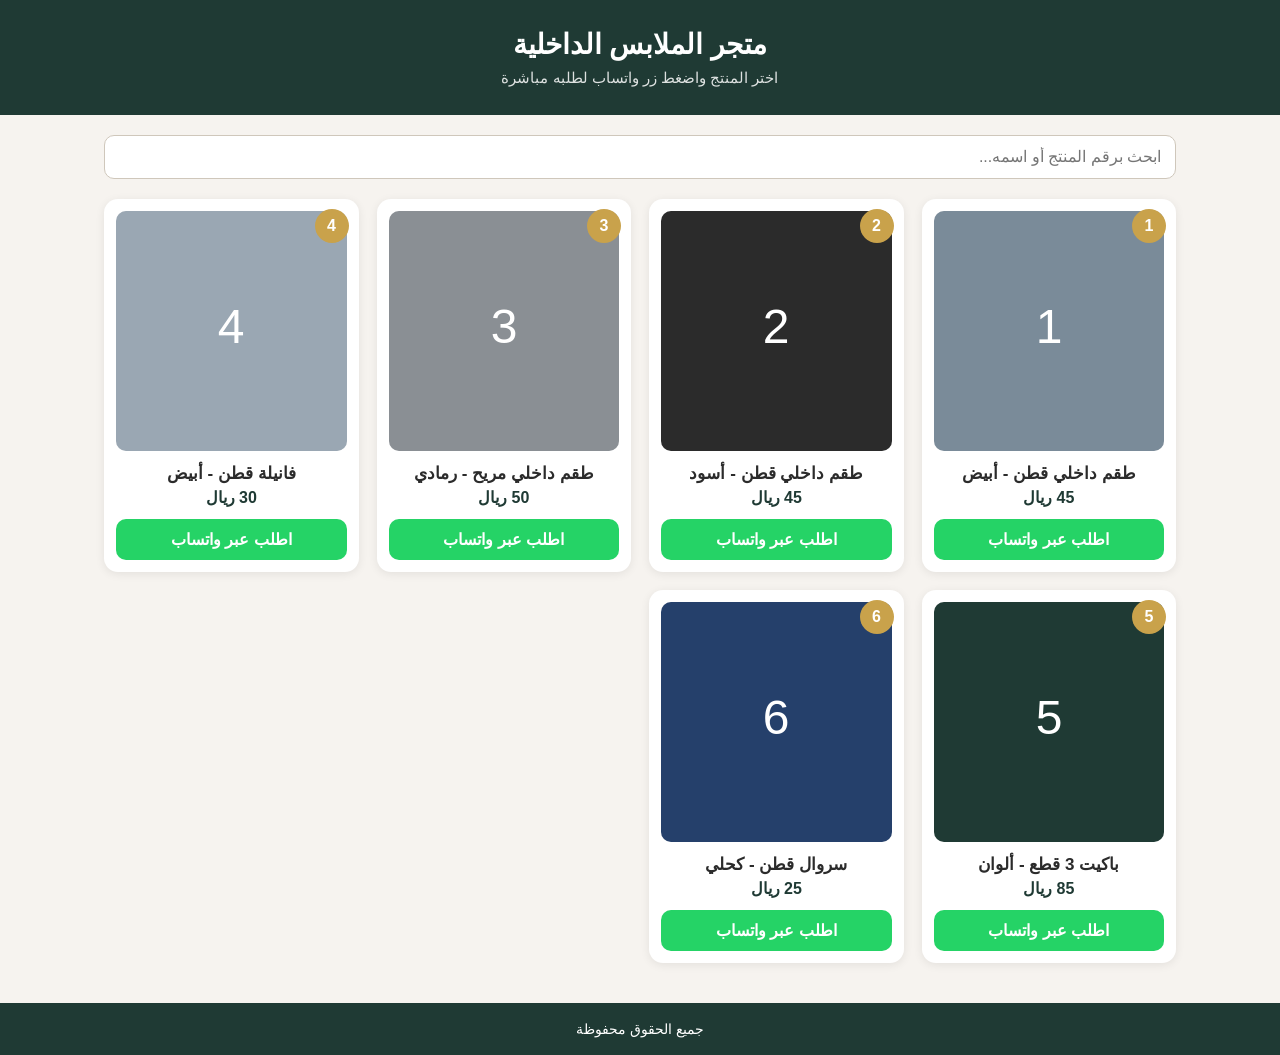
==== index.html @ 2d2659a5 "إضافة موقع الملابس الداخلية Co-Authored-By: Claude Sonnet 5.5 <noreply@anthropic.com> Claude-Session" ====
<!DOCTYPE html>
<html lang="ar" dir="rtl">
<head>
  <meta charset="UTF-8">
  <meta name="viewport" content="width=device-width, initial-scale=1.0">
  <title>متجر الملابس الداخلية</title>
  <link rel="stylesheet" href="style.css">
</head>
<body>

  <header class="top">
    <h1>متجر الملابس الداخلية</h1>
    <p>اختر المنتج واضغط زر واتساب لطلبه مباشرة</p>
  </header>

  <main>
    <div class="search-box">
      <input type="text" id="searchInput" placeholder="ابحث برقم المنتج أو اسمه...">
    </div>
    <div class="grid" id="productsGrid"></div>
    <p class="empty" id="emptyMsg" style="display:none;">لا توجد منتجات مطابقة</p>
  </main>

  <footer>
    <p>جميع الحقوق محفوظة</p>
  </footer>

  <script src="products.js"></script>
  <script>
    var grid = document.getElementById('productsGrid');
    var emptyMsg = document.getElementById('emptyMsg');
    var searchInput = document.getElementById('searchInput');

    function buildWhatsappLink(p) {
      var siteUrl = window.location.href.split('?')[0].split('#')[0];
      if (siteUrl.indexOf('index.html') !== -1) {
        siteUrl = siteUrl.replace('index.html', '');
      }
      if (siteUrl.charAt(siteUrl.length - 1) !== '/') {
        siteUrl = siteUrl + '/';
      }
      var imageUrl = siteUrl + p.image;
      var msg = 'السلام عليكم، أبغى أطلب المنتج رقم ' + p.id + '\n' +
                'الاسم: ' + p.name + '\n' +
                'السعر: ' + p.price + ' ريال\n' +
                'رابط الصورة: ' + imageUrl;
      return 'https://wa.me/' + WHATSAPP_NUMBER + '?text=' + encodeURIComponent(msg);
    }

    function render(list) {
      grid.innerHTML = '';
      if (list.length === 0) {
        emptyMsg.style.display = 'block';
        return;
      }
      emptyMsg.style.display = 'none';
      list.forEach(function (p) {
        var card = document.createElement('div');
        card.className = 'card';
        card.innerHTML =
          '<div class="badge">' + p.id + '</div>' +
          '<div class="img-wrap"><img src="' + p.image + '" alt="' + p.name + '"></div>' +
          '<h3>' + p.name + '</h3>' +
          '<p class="price">' + p.price + ' ريال</p>' +
          '<a class="wa-btn" target="_blank" href="' + buildWhatsappLink(p) + '">اطلب عبر واتساب</a>';
        grid.appendChild(card);
      });
    }

    searchInput.addEventListener('input', function () {
      var q = searchInput.value.trim().toLowerCase();
      var filtered = PRODUCTS.filter(function (p) {
        return String(p.id).indexOf(q) !== -1 || p.name.toLowerCase().indexOf(q) !== -1;
      });
      render(filtered);
    });

    render(PRODUCTS);
  </script>
</body>
</html>
---- style.css ----
* {
  box-sizing: border-box;
  margin: 0;
  padding: 0;
}

body {
  font-family: Tahoma, Arial, sans-serif;
  background: #f6f3ef;
  color: #2b2b2b;
}

.top {
  background: #1f3a34;
  color: #fff;
  text-align: center;
  padding: 28px 16px;
}

.top h1 {
  font-size: 28px;
  margin-bottom: 8px;
}

.top p {
  font-size: 15px;
  opacity: 0.85;
}

main {
  max-width: 1100px;
  margin: 0 auto;
  padding: 20px 14px 40px;
}

.search-box {
  margin-bottom: 20px;
}

.search-box input {
  width: 100%;
  padding: 12px 14px;
  font-size: 16px;
  border: 1px solid #cfc7bb;
  border-radius: 10px;
  outline: none;
}

.grid {
  display: grid;
  grid-template-columns: repeat(auto-fill, minmax(220px, 1fr));
  gap: 18px;
}

.card {
  position: relative;
  background: #fff;
  border-radius: 14px;
  padding: 12px;
  box-shadow: 0 2px 10px rgba(0, 0, 0, 0.08);
  text-align: center;
}

.badge {
  position: absolute;
  top: 10px;
  right: 10px;
  z-index: 2;
  background: #c9a24b;
  color: #fff;
  font-weight: bold;
  min-width: 34px;
  height: 34px;
  line-height: 34px;
  border-radius: 17px;
  padding: 0 8px;
}

.img-wrap {
  overflow: hidden;
  border-radius: 10px;
  height: 240px;
  background: #eee;
}

.img-wrap img {
  width: 100%;
  height: 100%;
  object-fit: cover;
  transition: transform 0.4s ease;
  cursor: zoom-in;
}

.img-wrap:hover img {
  transform: scale(1.35);
}

.card h3 {
  margin: 12px 0 4px;
  font-size: 17px;
}

.price {
  color: #1f3a34;
  font-weight: bold;
  margin-bottom: 12px;
}

.wa-btn {
  display: block;
  background: #25d366;
  color: #fff;
  text-decoration: none;
  padding: 11px;
  border-radius: 10px;
  font-weight: bold;
}

.wa-btn:hover {
  background: #1ebe5b;
}

.empty {
  text-align: center;
  padding: 30px;
  color: #777;
}

footer {
  text-align: center;
  padding: 18px;
  background: #1f3a34;
  color: #fff;
  font-size: 14px;
}

@media (max-width: 600px) {
  .img-wrap {
    height: 200px;
  }
  .img-wrap:active img {
    transform: scale(1.35);
  }
}
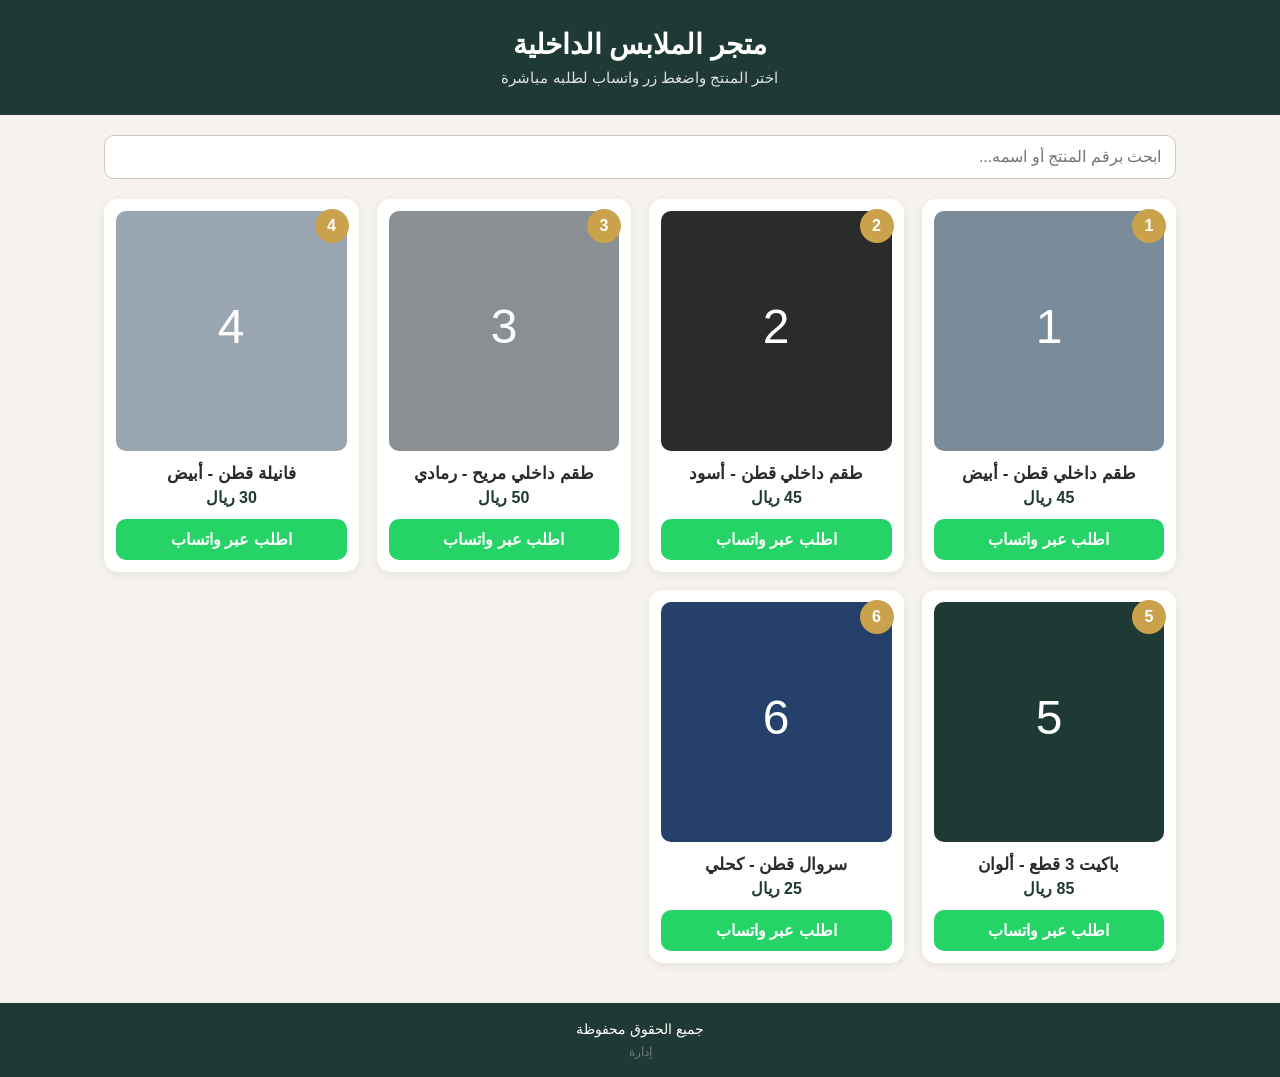
==== commit a05310e0: "إضافة لوحة الإدارة وملف البيانات Co-Authored-By: Claude Sonnet 5.5 <noreply@anthropic.com> Claude-Se" ====
--- a/index.html
+++ b/index.html
@@ -9,8 +9,8 @@
 <body>
 
   <header class="top">
-    <h1>متجر الملابس الداخلية</h1>
-    <p>اختر المنتج واضغط زر واتساب لطلبه مباشرة</p>
+    <h1 id="siteTitle">متجر الملابس الداخلية</h1>
+    <p id="siteSubtitle"></p>
   </header>
 
   <main>
@@ -22,29 +22,28 @@
   </main>
 
   <footer>
-    <p>جميع الحقوق محفوظة</p>
+    <p id="siteFooter"></p>
+    <a class="admin-link" href="admin.html">إدارة</a>
   </footer>
 
-  <script src="products.js"></script>
   <script>
+    var DATA = null;
     var grid = document.getElementById('productsGrid');
     var emptyMsg = document.getElementById('emptyMsg');
     var searchInput = document.getElementById('searchInput');
 
+    function siteBase() {
+      var u = window.location.href.split('?')[0].split('#')[0];
+      return u.substring(0, u.lastIndexOf('/') + 1);
+    }
+
     function buildWhatsappLink(p) {
-      var siteUrl = window.location.href.split('?')[0].split('#')[0];
-      if (siteUrl.indexOf('index.html') !== -1) {
-        siteUrl = siteUrl.replace('index.html', '');
-      }
-      if (siteUrl.charAt(siteUrl.length - 1) !== '/') {
-        siteUrl = siteUrl + '/';
-      }
-      var imageUrl = siteUrl + p.image;
+      var imageUrl = siteBase() + p.image;
       var msg = 'السلام عليكم، أبغى أطلب المنتج رقم ' + p.id + '\n' +
                 'الاسم: ' + p.name + '\n' +
                 'السعر: ' + p.price + ' ريال\n' +
                 'رابط الصورة: ' + imageUrl;
-      return 'https://wa.me/' + WHATSAPP_NUMBER + '?text=' + encodeURIComponent(msg);
+      return 'https://wa.me/' + DATA.whatsapp + '?text=' + encodeURIComponent(msg);
     }
 
     function render(list) {
@@ -57,25 +56,64 @@
       list.forEach(function (p) {
         var card = document.createElement('div');
         card.className = 'card';
-        card.innerHTML =
-          '<div class="badge">' + p.id + '</div>' +
-          '<div class="img-wrap"><img src="' + p.image + '" alt="' + p.name + '"></div>' +
-          '<h3>' + p.name + '</h3>' +
-          '<p class="price">' + p.price + ' ريال</p>' +
-          '<a class="wa-btn" target="_blank" href="' + buildWhatsappLink(p) + '">اطلب عبر واتساب</a>';
+
+        var badge = document.createElement('div');
+        badge.className = 'badge';
+        badge.textContent = p.id;
+
+        var wrap = document.createElement('div');
+        wrap.className = 'img-wrap';
+        var img = document.createElement('img');
+        img.src = p.image;
+        img.alt = p.name;
+        wrap.appendChild(img);
+
+        var h3 = document.createElement('h3');
+        h3.textContent = p.name;
+
+        var price = document.createElement('p');
+        price.className = 'price';
+        price.textContent = p.price + ' ريال';
+
+        var btn = document.createElement('a');
+        btn.className = 'wa-btn';
+        btn.target = '_blank';
+        btn.rel = 'noopener';
+        btn.href = buildWhatsappLink(p);
+        btn.textContent = 'اطلب عبر واتساب';
+
+        card.appendChild(badge);
+        card.appendChild(wrap);
+        card.appendChild(h3);
+        card.appendChild(price);
+        card.appendChild(btn);
         grid.appendChild(card);
       });
     }
 
+    function applyData() {
+      document.getElementById('siteTitle').textContent = DATA.title;
+      document.getElementById('siteSubtitle').textContent = DATA.subtitle;
+      document.getElementById('siteFooter').textContent = DATA.footer;
+      document.title = DATA.title;
+      render(DATA.products);
+    }
+
     searchInput.addEventListener('input', function () {
       var q = searchInput.value.trim().toLowerCase();
-      var filtered = PRODUCTS.filter(function (p) {
+      var filtered = DATA.products.filter(function (p) {
         return String(p.id).indexOf(q) !== -1 || p.name.toLowerCase().indexOf(q) !== -1;
       });
       render(filtered);
     });
 
-    render(PRODUCTS);
+    fetch('data.json?t=' + Date.now())
+      .then(function (r) { return r.json(); })
+      .then(function (d) { DATA = d; applyData(); })
+      .catch(function () {
+        emptyMsg.textContent = 'تعذر تحميل المنتجات، حدّث الصفحة';
+        emptyMsg.style.display = 'block';
+      });
   </script>
 </body>
 </html>
--- a/style.css
+++ b/style.css
@@ -142,3 +142,16 @@
     transform: scale(1.35);
   }
 }
+
+.admin-link {
+  display: inline-block;
+  margin-top: 8px;
+  color: #ffffff;
+  opacity: 0.35;
+  font-size: 12px;
+  text-decoration: none;
+}
+
+.admin-link:hover {
+  opacity: 0.8;
+}
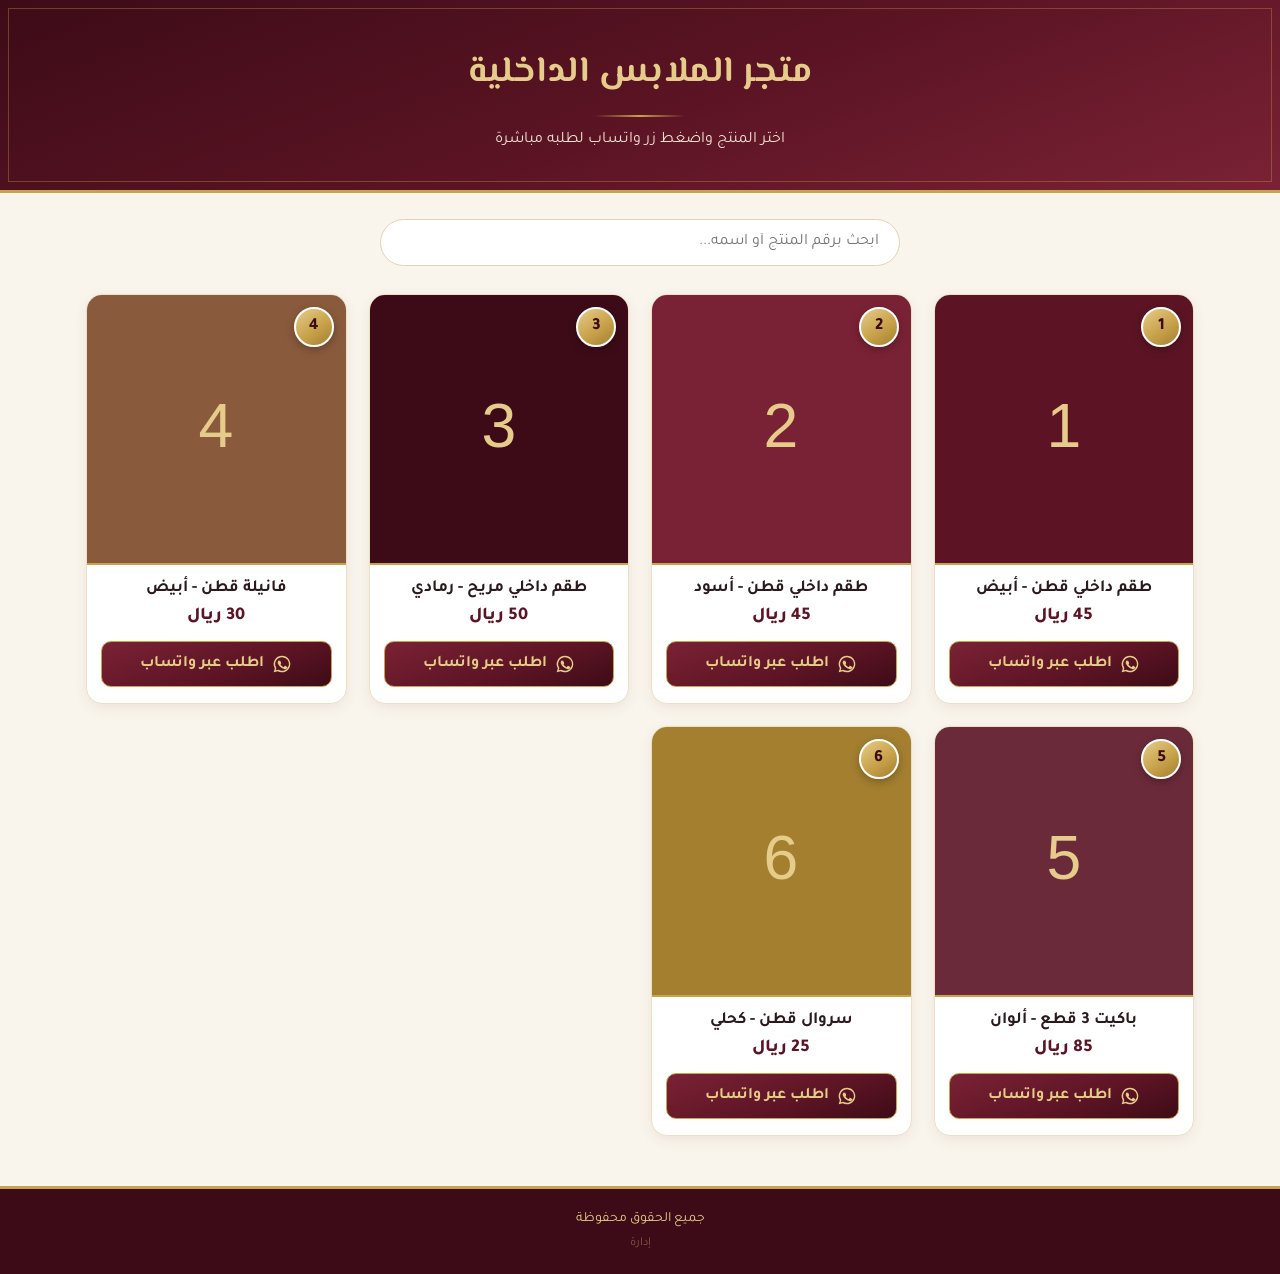
==== commit b00377c6: "تصميم جديد بالعودي والذهبي Co-Authored-By: Claude Fable 5.2 <noreply@anthropic.com> Claude-Session: " ====
--- a/index.html
+++ b/index.html
@@ -4,7 +4,10 @@
   <meta charset="UTF-8">
   <meta name="viewport" content="width=device-width, initial-scale=1.0">
   <title>متجر الملابس الداخلية</title>
-  <link rel="stylesheet" href="style.css">
+  <link rel="preconnect" href="https://fonts.googleapis.com">
+  <link rel="preconnect" href="https://fonts.gstatic.com" crossorigin>
+  <link href="https://fonts.googleapis.com/css2?family=El+Messiri:wght@600;700&family=Tajawal:wght@400;500;700;800&display=swap" rel="stylesheet">
+  <link rel="stylesheet" href="style.css?v=2">
 </head>
 <body>
 
@@ -80,7 +83,7 @@
         btn.target = '_blank';
         btn.rel = 'noopener';
         btn.href = buildWhatsappLink(p);
-        btn.textContent = 'اطلب عبر واتساب';
+        btn.innerHTML = '<svg viewBox="0 0 24 24" aria-hidden="true"><path d="M12 2a10 10 0 0 0-8.6 15.1L2 22l5-1.3A10 10 0 1 0 12 2zm0 1.8a8.2 8.2 0 1 1-4.2 15.2l-.3-.2-3 .8.8-2.9-.2-.3A8.2 8.2 0 0 1 12 3.800zm-3.500 3.900c-.2 0-.5.1-.7.3-.3.3-1 1-1 2.300s1 2.700 1.200 2.900c.1.2 2 3.100 4.900 4.300 2.400 1 2.900.8 3.400.7.5 0 1.700-.7 1.900-1.300.2-.700.2-1.200.2-1.300-.1-.1-.3-.2-.6-.4l-2-1c-.3-.1-.5-.1-.7.2l-.9 1.100c-.2.2-.3.2-.6.1a6.700 6.700 0 0 1-3.300-2.900c-.2-.4.2-.4.7-1.300.1-.2 0-.3 0-.5l-.9-2.200c-.2-.5-.4-.5-.6-.5h-.5z"/></svg><span>اطلب عبر واتساب</span>';
 
         card.appendChild(badge);
         card.appendChild(wrap);
--- a/style.css
+++ b/style.css
@@ -1,3 +1,14 @@
+:root {
+  --oud: #5c1424;
+  --oud-dark: #3d0b17;
+  --oud-light: #7a2235;
+  --gold: #c9a24b;
+  --gold-light: #e6cc8a;
+  --gold-dark: #a37f2f;
+  --cream: #faf5ec;
+  --ink: #2a1a1d;
+}
+
 * {
   box-sizing: border-box;
   margin: 0;
@@ -5,89 +16,144 @@
 }
 
 body {
-  font-family: Tahoma, Arial, sans-serif;
-  background: #f6f3ef;
-  color: #2b2b2b;
-}
+  font-family: 'Tajawal', Tahoma, Arial, sans-serif;
+  background: var(--cream);
+  color: var(--ink);
+  min-height: 100vh;
+  display: flex;
+  flex-direction: column;
+}
+
+/* ---------- الرأس ---------- */
 
 .top {
-  background: #1f3a34;
+  background: linear-gradient(160deg, var(--oud-dark) 0%, var(--oud) 55%, var(--oud-light) 100%);
   color: #fff;
   text-align: center;
-  padding: 28px 16px;
+  padding: 44px 16px 40px;
+  border-bottom: 3px solid var(--gold);
+  position: relative;
+}
+
+.top::before {
+  content: '';
+  position: absolute;
+  inset: 8px;
+  border: 1px solid rgba(201, 162, 75, 0.35);
+  pointer-events: none;
 }
 
 .top h1 {
-  font-size: 28px;
-  margin-bottom: 8px;
+  font-family: 'El Messiri', 'Tajawal', Tahoma, sans-serif;
+  font-size: 36px;
+  font-weight: 700;
+  color: var(--gold-light);
+  letter-spacing: 0.5px;
+}
+
+.top h1::after {
+  content: '';
+  display: block;
+  width: 90px;
+  height: 2px;
+  margin: 14px auto 0;
+  background: linear-gradient(90deg, transparent, var(--gold), transparent);
 }
 
 .top p {
-  font-size: 15px;
-  opacity: 0.85;
-}
+  margin-top: 14px;
+  font-size: 16px;
+  color: #f1e3d0;
+}
+
+/* ---------- المحتوى ---------- */
 
 main {
-  max-width: 1100px;
+  flex: 1;
+  width: 100%;
+  max-width: 1140px;
   margin: 0 auto;
-  padding: 20px 14px 40px;
+  padding: 26px 16px 50px;
 }
 
 .search-box {
-  margin-bottom: 20px;
+  max-width: 520px;
+  margin: 0 auto 28px;
 }
 
 .search-box input {
   width: 100%;
-  padding: 12px 14px;
+  padding: 13px 20px;
+  font-family: inherit;
   font-size: 16px;
-  border: 1px solid #cfc7bb;
-  border-radius: 10px;
+  color: var(--ink);
+  background: #fff;
+  border: 1.5px solid #e2d3b4;
+  border-radius: 30px;
   outline: none;
+  transition: border-color 0.2s, box-shadow 0.2s;
+}
+
+.search-box input:focus {
+  border-color: var(--gold);
+  box-shadow: 0 0 0 4px rgba(201, 162, 75, 0.18);
 }
 
 .grid {
   display: grid;
-  grid-template-columns: repeat(auto-fill, minmax(220px, 1fr));
-  gap: 18px;
-}
+  grid-template-columns: repeat(auto-fill, minmax(240px, 1fr));
+  gap: 22px;
+}
+
+/* ---------- بطاقة المنتج ---------- */
 
 .card {
   position: relative;
   background: #fff;
-  border-radius: 14px;
-  padding: 12px;
-  box-shadow: 0 2px 10px rgba(0, 0, 0, 0.08);
-  text-align: center;
+  border: 1px solid #ecdfc4;
+  border-radius: 16px;
+  overflow: hidden;
+  box-shadow: 0 4px 14px rgba(61, 11, 23, 0.07);
+  text-align: center;
+  transition: transform 0.25s ease, box-shadow 0.25s ease, border-color 0.25s ease;
+}
+
+.card:hover {
+  transform: translateY(-4px);
+  border-color: var(--gold);
+  box-shadow: 0 12px 26px rgba(61, 11, 23, 0.16);
 }
 
 .badge {
   position: absolute;
-  top: 10px;
-  right: 10px;
+  top: 12px;
+  right: 12px;
   z-index: 2;
-  background: #c9a24b;
-  color: #fff;
-  font-weight: bold;
-  min-width: 34px;
-  height: 34px;
-  line-height: 34px;
-  border-radius: 17px;
+  min-width: 40px;
+  height: 40px;
+  line-height: 36px;
   padding: 0 8px;
+  border-radius: 20px;
+  background: linear-gradient(145deg, var(--gold-light), var(--gold) 55%, var(--gold-dark));
+  border: 2px solid #fff;
+  color: var(--oud-dark);
+  font-weight: 800;
+  font-size: 17px;
+  box-shadow: 0 3px 8px rgba(0, 0, 0, 0.25);
 }
 
 .img-wrap {
   overflow: hidden;
-  border-radius: 10px;
-  height: 240px;
-  background: #eee;
+  height: 270px;
+  background: #f1e9da;
+  border-bottom: 2px solid var(--gold);
 }
 
 .img-wrap img {
   width: 100%;
   height: 100%;
   object-fit: cover;
-  transition: transform 0.4s ease;
+  transition: transform 0.45s ease;
   cursor: zoom-in;
 }
 
@@ -96,62 +162,121 @@
 }
 
 .card h3 {
-  margin: 12px 0 4px;
+  margin: 14px 12px 6px;
   font-size: 17px;
+  font-weight: 700;
+  color: var(--ink);
 }
 
 .price {
-  color: #1f3a34;
-  font-weight: bold;
-  margin-bottom: 12px;
+  color: var(--oud);
+  font-weight: 800;
+  font-size: 18px;
+  margin-bottom: 14px;
 }
 
 .wa-btn {
-  display: block;
-  background: #25d366;
+  display: flex;
+  align-items: center;
+  justify-content: center;
+  gap: 8px;
+  margin: 0 14px 16px;
+  padding: 12px;
+  background: linear-gradient(160deg, var(--oud-light), var(--oud) 60%, var(--oud-dark));
+  border: 1px solid var(--gold);
+  border-radius: 10px;
+  color: var(--gold-light);
+  font-weight: 700;
+  font-size: 16px;
+  text-decoration: none;
+  transition: filter 0.2s, color 0.2s;
+}
+
+.wa-btn svg {
+  width: 20px;
+  height: 20px;
+  fill: currentColor;
+  flex-shrink: 0;
+}
+
+.wa-btn:hover {
+  filter: brightness(1.18);
   color: #fff;
-  text-decoration: none;
-  padding: 11px;
-  border-radius: 10px;
-  font-weight: bold;
-}
-
-.wa-btn:hover {
-  background: #1ebe5b;
 }
 
 .empty {
   text-align: center;
-  padding: 30px;
-  color: #777;
-}
+  padding: 40px;
+  color: #8a7479;
+}
+
+/* ---------- التذييل ---------- */
 
 footer {
   text-align: center;
-  padding: 18px;
-  background: #1f3a34;
-  color: #fff;
+  padding: 22px 16px;
+  background: var(--oud-dark);
+  border-top: 3px solid var(--gold);
+  color: var(--gold-light);
   font-size: 14px;
-}
-
-@media (max-width: 600px) {
-  .img-wrap {
-    height: 200px;
-  }
-  .img-wrap:active img {
-    transform: scale(1.35);
-  }
 }
 
 .admin-link {
   display: inline-block;
   margin-top: 8px;
-  color: #ffffff;
-  opacity: 0.35;
+  color: var(--gold-light);
+  opacity: 0.4;
   font-size: 12px;
   text-decoration: none;
 }
 
 .admin-link:hover {
-  opacity: 0.8;
-}
+  opacity: 0.9;
+}
+
+/* ---------- الجوال ---------- */
+
+@media (max-width: 600px) {
+  .top {
+    padding: 34px 14px 30px;
+  }
+  .top h1 {
+    font-size: 27px;
+  }
+  .grid {
+    grid-template-columns: repeat(2, 1fr);
+    gap: 12px;
+  }
+  .img-wrap {
+    height: 190px;
+  }
+  .img-wrap:active img {
+    transform: scale(1.35);
+  }
+  .card h3 {
+    font-size: 14px;
+    margin: 10px 8px 4px;
+  }
+  .price {
+    font-size: 15px;
+    margin-bottom: 10px;
+  }
+  .wa-btn {
+    margin: 0 8px 10px;
+    padding: 10px 6px;
+    font-size: 13px;
+    gap: 5px;
+  }
+  .wa-btn svg {
+    width: 16px;
+    height: 16px;
+  }
+  .badge {
+    min-width: 32px;
+    height: 32px;
+    line-height: 28px;
+    font-size: 14px;
+    top: 8px;
+    right: 8px;
+  }
+}
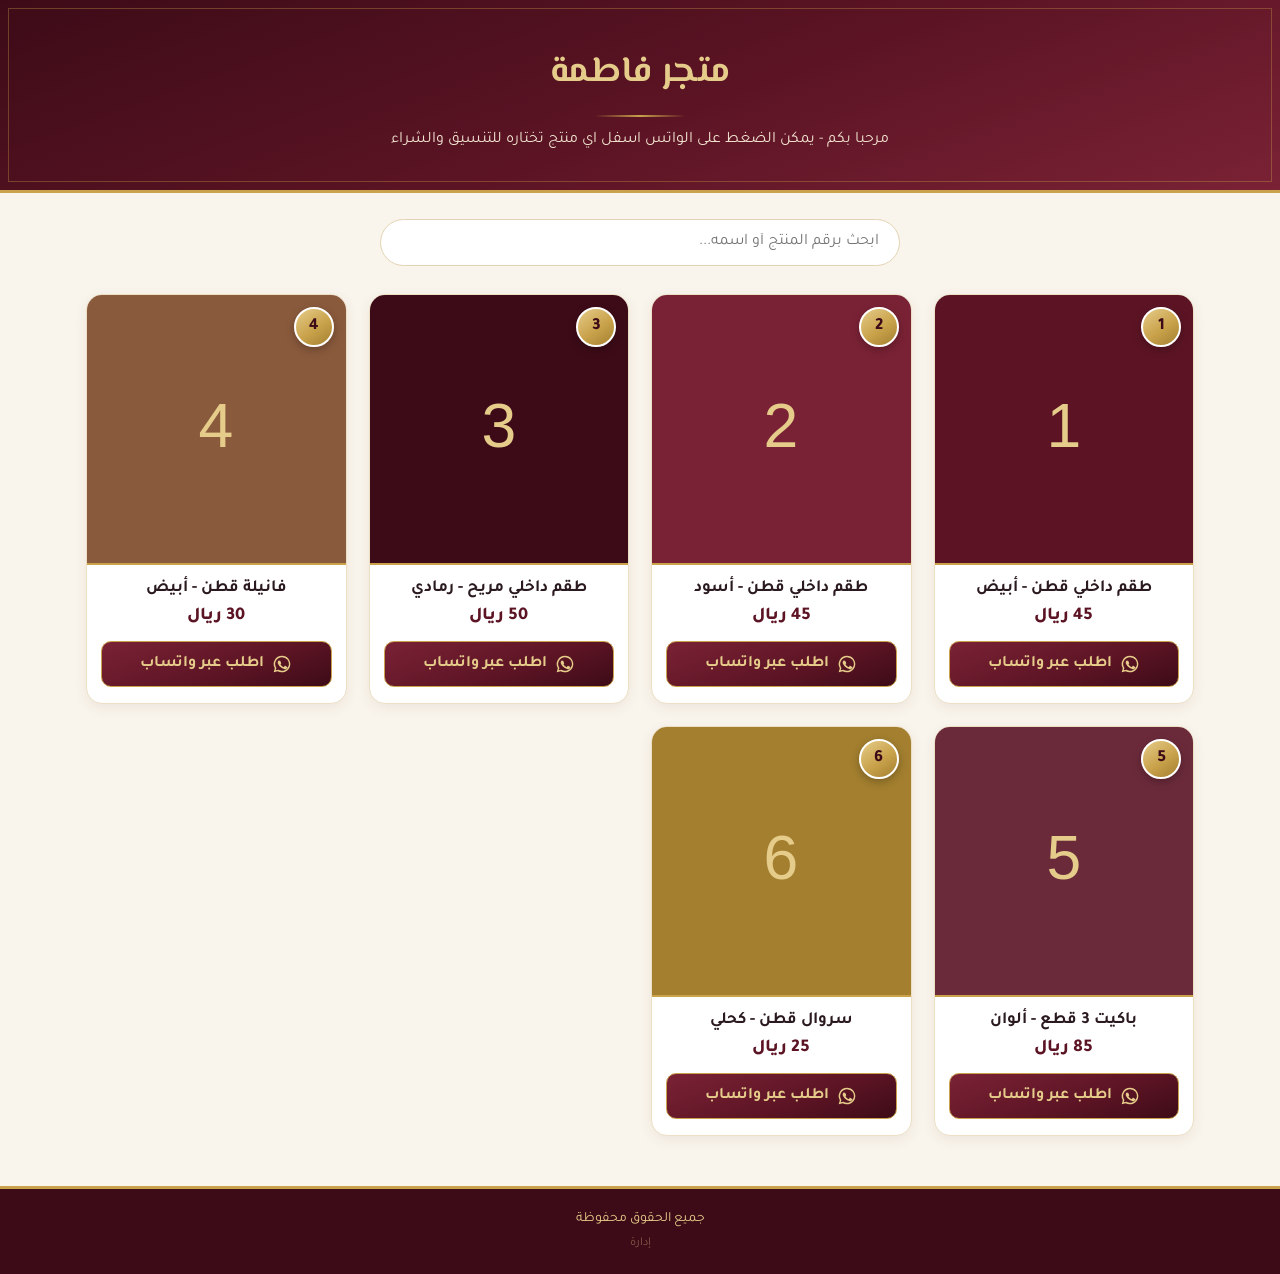
==== commit 764f7784: "إضافة دعم تعدد صور المنتج مع تنقل يمين ويسار Co-Authored-By: Claude Sonnet 5 <noreply@anthropic.com>" ====
--- a/index.html
+++ b/index.html
@@ -7,7 +7,7 @@
   <link rel="preconnect" href="https://fonts.googleapis.com">
   <link rel="preconnect" href="https://fonts.gstatic.com" crossorigin>
   <link href="https://fonts.googleapis.com/css2?family=El+Messiri:wght@600;700&family=Tajawal:wght@400;500;700;800&display=swap" rel="stylesheet">
-  <link rel="stylesheet" href="style.css?v=2">
+  <link rel="stylesheet" href="style.css?v=3">
 </head>
 <body>
 
@@ -40,13 +40,112 @@
       return u.substring(0, u.lastIndexOf('/') + 1);
     }
 
+    function productImages(p) {
+      if (p.images && p.images.length) { return p.images; }
+      if (p.image) { return [p.image]; }
+      return [];
+    }
+
     function buildWhatsappLink(p) {
-      var imageUrl = siteBase() + p.image;
+      var imgs = productImages(p);
+      var imageUrl = imgs.length ? (siteBase() + imgs[0]) : '';
       var msg = 'السلام عليكم، أبغى أطلب المنتج رقم ' + p.id + '\n' +
                 'الاسم: ' + p.name + '\n' +
-                'السعر: ' + p.price + ' ريال\n' +
-                'رابط الصورة: ' + imageUrl;
+                'السعر: ' + p.price + ' ريال' +
+                (imageUrl ? '\nرابط الصورة: ' + imageUrl : '');
       return 'https://wa.me/' + DATA.whatsapp + '?text=' + encodeURIComponent(msg);
+    }
+
+    function buildCarousel(p) {
+      var imgs = productImages(p);
+      var wrap = document.createElement('div');
+      wrap.className = 'img-wrap';
+
+      var track = document.createElement('div');
+      track.className = 'img-track';
+      imgs.forEach(function (src) {
+        var img = document.createElement('img');
+        img.src = src;
+        img.alt = p.name;
+        img.draggable = false;
+        track.appendChild(img);
+      });
+      wrap.appendChild(track);
+
+      var current = 0;
+
+      function update(animate) {
+        track.style.transition = animate ? 'transform 0.35s ease' : 'none';
+        track.style.transform = 'translateX(' + (current * 100) + '%)';
+        if (dots) {
+          Array.prototype.forEach.call(dots.children, function (d, i) {
+            d.classList.toggle('active', i === current);
+          });
+        }
+      }
+
+      function go(i) {
+        if (imgs.length === 0) { return; }
+        current = (i + imgs.length) % imgs.length;
+        update(true);
+      }
+
+      var dots = null;
+      if (imgs.length > 1) {
+        var prevBtn = document.createElement('button');
+        prevBtn.type = 'button';
+        prevBtn.className = 'nav-btn prev';
+        prevBtn.innerHTML = '&#10094;';
+        prevBtn.setAttribute('aria-label', 'الصورة السابقة');
+        prevBtn.onclick = function (e) { e.stopPropagation(); go(current - 1); };
+
+        var nextBtn = document.createElement('button');
+        nextBtn.type = 'button';
+        nextBtn.className = 'nav-btn next';
+        nextBtn.innerHTML = '&#10095;';
+        nextBtn.setAttribute('aria-label', 'الصورة التالية');
+        nextBtn.onclick = function (e) { e.stopPropagation(); go(current + 1); };
+
+        dots = document.createElement('div');
+        dots.className = 'dots';
+        imgs.forEach(function (_, i) {
+          var d = document.createElement('span');
+          d.className = 'dot' + (i === 0 ? ' active' : '');
+          d.onclick = function (e) { e.stopPropagation(); go(i); };
+          dots.appendChild(d);
+        });
+
+        var countBadge = document.createElement('span');
+        countBadge.className = 'count-badge';
+        countBadge.textContent = '1/' + imgs.length;
+
+        wrap.appendChild(prevBtn);
+        wrap.appendChild(nextBtn);
+        wrap.appendChild(dots);
+        wrap.appendChild(countBadge);
+
+        var startX = null;
+        wrap.addEventListener('touchstart', function (e) {
+          startX = e.touches[0].clientX;
+        }, { passive: true });
+        wrap.addEventListener('touchend', function (e) {
+          if (startX === null) { return; }
+          var diff = e.changedTouches[0].clientX - startX;
+          if (Math.abs(diff) > 40) {
+            if (diff > 0) { go(current - 1); } else { go(current + 1); }
+          }
+          startX = null;
+        });
+
+        var origUpdate = update;
+        update = function (animate) {
+          origUpdate(animate);
+          countBadge.textContent = (current + 1) + '/' + imgs.length;
+        };
+      }
+
+      update(false);
+      return wrap;
     }
 
     function render(list) {
@@ -63,13 +162,6 @@
         var badge = document.createElement('div');
         badge.className = 'badge';
         badge.textContent = p.id;
-
-        var wrap = document.createElement('div');
-        wrap.className = 'img-wrap';
-        var img = document.createElement('img');
-        img.src = p.image;
-        img.alt = p.name;
-        wrap.appendChild(img);
 
         var h3 = document.createElement('h3');
         h3.textContent = p.name;
@@ -86,7 +178,7 @@
         btn.innerHTML = '<svg viewBox="0 0 24 24" aria-hidden="true"><path d="M12 2a10 10 0 0 0-8.6 15.1L2 22l5-1.3A10 10 0 1 0 12 2zm0 1.8a8.2 8.2 0 1 1-4.2 15.2l-.3-.2-3 .8.8-2.9-.2-.3A8.2 8.2 0 0 1 12 3.800zm-3.500 3.900c-.2 0-.5.1-.7.3-.3.3-1 1-1 2.300s1 2.700 1.200 2.900c.1.2 2 3.100 4.900 4.300 2.400 1 2.900.8 3.400.7.5 0 1.700-.7 1.900-1.300.2-.700.2-1.200.2-1.300-.1-.1-.3-.2-.6-.4l-2-1c-.3-.1-.5-.1-.7.2l-.9 1.100c-.2.2-.3.2-.6.1a6.700 6.700 0 0 1-3.300-2.900c-.2-.4.2-.4.7-1.300.1-.2 0-.3 0-.5l-.9-2.200c-.2-.5-.4-.5-.6-.5h-.5z"/></svg><span>اطلب عبر واتساب</span>';
 
         card.appendChild(badge);
-        card.appendChild(wrap);
+        card.appendChild(buildCarousel(p));
         card.appendChild(h3);
         card.appendChild(price);
         card.appendChild(btn);
--- a/style.css
+++ b/style.css
@@ -143,22 +143,106 @@
 }
 
 .img-wrap {
+  position: relative;
   overflow: hidden;
   height: 270px;
   background: #f1e9da;
   border-bottom: 2px solid var(--gold);
-}
-
-.img-wrap img {
+  direction: ltr;
+}
+
+.img-track {
+  display: flex;
+  height: 100%;
+  transform: translateX(0%);
+}
+
+.img-track img {
+  flex: 0 0 100%;
   width: 100%;
   height: 100%;
   object-fit: cover;
+  user-select: none;
+  -webkit-user-drag: none;
   transition: transform 0.45s ease;
+}
+
+.img-wrap:hover .img-track img {
   cursor: zoom-in;
 }
 
-.img-wrap:hover img {
-  transform: scale(1.35);
+.nav-btn {
+  position: absolute;
+  top: 50%;
+  transform: translateY(-50%);
+  width: 32px;
+  height: 32px;
+  border-radius: 50%;
+  border: none;
+  background: rgba(61, 11, 23, 0.55);
+  color: #fff;
+  font-size: 13px;
+  line-height: 32px;
+  text-align: center;
+  cursor: pointer;
+  z-index: 3;
+  opacity: 0;
+  transition: opacity 0.2s, background 0.2s;
+}
+
+.img-wrap:hover .nav-btn {
+  opacity: 1;
+}
+
+.nav-btn:hover {
+  background: var(--oud);
+}
+
+.nav-btn.prev {
+  left: 8px;
+}
+
+.nav-btn.next {
+  right: 8px;
+}
+
+.dots {
+  position: absolute;
+  bottom: 10px;
+  left: 0;
+  right: 0;
+  display: flex;
+  justify-content: center;
+  gap: 6px;
+  z-index: 3;
+}
+
+.dot {
+  width: 7px;
+  height: 7px;
+  border-radius: 50%;
+  background: rgba(255, 255, 255, 0.55);
+  border: 1px solid rgba(61, 11, 23, 0.4);
+  cursor: pointer;
+  transition: background 0.2s, transform 0.2s;
+}
+
+.dot.active {
+  background: var(--gold);
+  transform: scale(1.25);
+}
+
+.count-badge {
+  position: absolute;
+  top: 10px;
+  left: 10px;
+  z-index: 3;
+  background: rgba(61, 11, 23, 0.6);
+  color: var(--gold-light);
+  font-size: 11px;
+  font-weight: 700;
+  padding: 2px 8px;
+  border-radius: 10px;
 }
 
 .card h3 {
@@ -250,8 +334,12 @@
   .img-wrap {
     height: 190px;
   }
-  .img-wrap:active img {
-    transform: scale(1.35);
+  .nav-btn {
+    opacity: 1;
+    width: 26px;
+    height: 26px;
+    font-size: 11px;
+    line-height: 26px;
   }
   .card h3 {
     font-size: 14px;
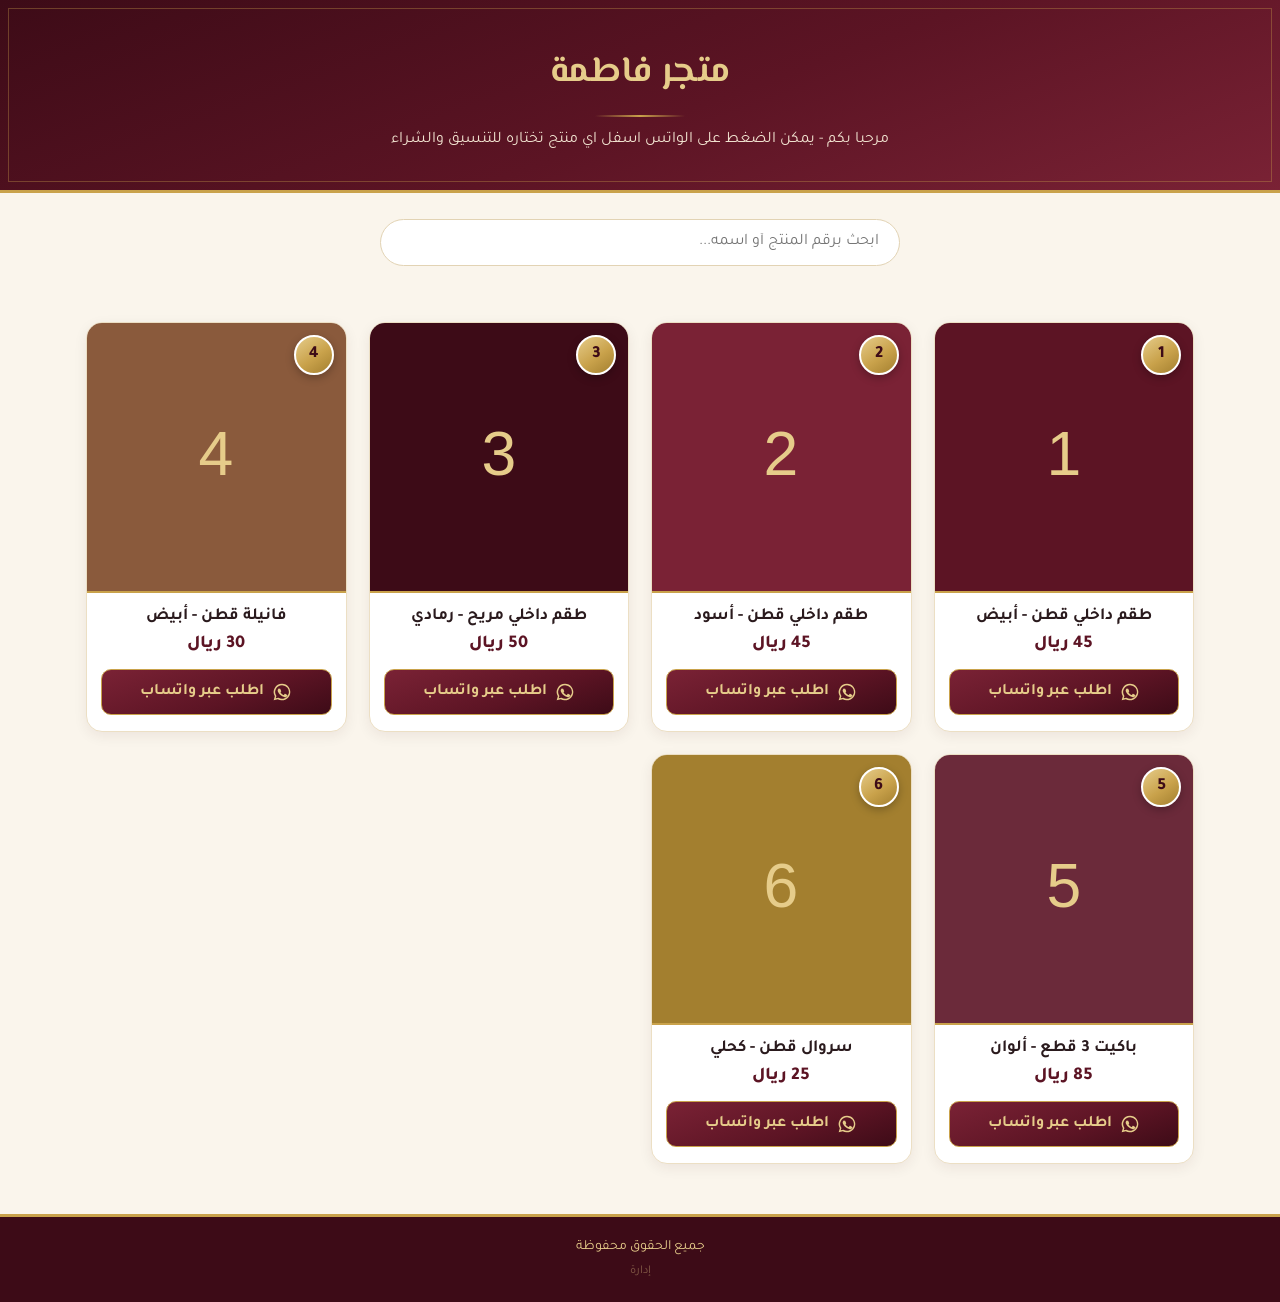
==== commit bb57be65: "إضافة أقسام للمتجر مع التحكم بها من لوحة الإدارة Co-Authored-By: Claude Fable 5.2 <noreply@anthropic" ====
--- a/index.html
+++ b/index.html
@@ -20,6 +20,7 @@
     <div class="search-box">
       <input type="text" id="searchInput" placeholder="ابحث برقم المنتج أو اسمه...">
     </div>
+    <div class="cat-tabs" id="catTabs"></div>
     <div class="grid" id="productsGrid"></div>
     <p class="empty" id="emptyMsg" style="display:none;">لا توجد منتجات مطابقة</p>
   </main>
@@ -34,6 +35,10 @@
     var grid = document.getElementById('productsGrid');
     var emptyMsg = document.getElementById('emptyMsg');
     var searchInput = document.getElementById('searchInput');
+    var catTabs = document.getElementById('catTabs');
+    var ALL = 'الكل';
+    var NONE = 'بدون قسم';
+    var activeCategory = ALL;
 
     function siteBase() {
       var u = window.location.href.split('?')[0].split('#')[0];
@@ -148,6 +153,44 @@
       return wrap;
     }
 
+    function currentList() {
+      var list = DATA.products;
+      if (activeCategory === NONE) {
+        list = list.filter(function (p) { return !p.category; });
+      } else if (activeCategory !== ALL) {
+        list = list.filter(function (p) { return p.category === activeCategory; });
+      }
+      var q = searchInput.value.trim().toLowerCase();
+      if (q) {
+        list = list.filter(function (p) {
+          return String(p.id).indexOf(q) !== -1 || p.name.toLowerCase().indexOf(q) !== -1;
+        });
+      }
+      return list;
+    }
+
+    function buildTabs() {
+      var cats = Array.isArray(DATA.categories) ? DATA.categories : [];
+      catTabs.innerHTML = '';
+      if (cats.length === 0) { return; }
+      var hasUncategorized = DATA.products.some(function (p) { return !p.category; });
+      var names = [ALL].concat(cats).concat(hasUncategorized ? [NONE] : []);
+      names.forEach(function (name) {
+        var btn = document.createElement('button');
+        btn.type = 'button';
+        btn.className = 'cat-tab' + (name === activeCategory ? ' active' : '');
+        btn.textContent = name;
+        btn.onclick = function () {
+          activeCategory = name;
+          Array.prototype.forEach.call(catTabs.children, function (c) {
+            c.classList.toggle('active', c === btn);
+          });
+          render(currentList());
+        };
+        catTabs.appendChild(btn);
+      });
+    }
+
     function render(list) {
       grid.innerHTML = '';
       if (list.length === 0) {
@@ -191,15 +234,12 @@
       document.getElementById('siteSubtitle').textContent = DATA.subtitle;
       document.getElementById('siteFooter').textContent = DATA.footer;
       document.title = DATA.title;
-      render(DATA.products);
+      buildTabs();
+      render(currentList());
     }
 
     searchInput.addEventListener('input', function () {
-      var q = searchInput.value.trim().toLowerCase();
-      var filtered = DATA.products.filter(function (p) {
-        return String(p.id).indexOf(q) !== -1 || p.name.toLowerCase().indexOf(q) !== -1;
-      });
-      render(filtered);
+      render(currentList());
     });
 
     fetch('data.json?t=' + Date.now())
--- a/style.css
+++ b/style.css
@@ -97,6 +97,45 @@
 .search-box input:focus {
   border-color: var(--gold);
   box-shadow: 0 0 0 4px rgba(201, 162, 75, 0.18);
+}
+
+.cat-tabs {
+  display: flex;
+  gap: 8px;
+  overflow-x: auto;
+  padding-bottom: 10px;
+  margin-bottom: 18px;
+  -ms-overflow-style: none;
+  scrollbar-width: none;
+}
+
+.cat-tabs::-webkit-scrollbar {
+  display: none;
+}
+
+.cat-tab {
+  flex: 0 0 auto;
+  font-family: inherit;
+  font-size: 14px;
+  font-weight: 700;
+  color: var(--oud);
+  background: #fff;
+  border: 1.5px solid #e2d3b4;
+  border-radius: 20px;
+  padding: 9px 18px;
+  cursor: pointer;
+  transition: background 0.2s, color 0.2s, border-color 0.2s;
+  white-space: nowrap;
+}
+
+.cat-tab:hover {
+  border-color: var(--gold);
+}
+
+.cat-tab.active {
+  background: var(--oud);
+  border-color: var(--oud);
+  color: var(--gold-light);
 }
 
 .grid {
@@ -334,6 +373,10 @@
   .img-wrap {
     height: 190px;
   }
+  .cat-tab {
+    font-size: 13px;
+    padding: 7px 14px;
+  }
   .nav-btn {
     opacity: 1;
     width: 26px;
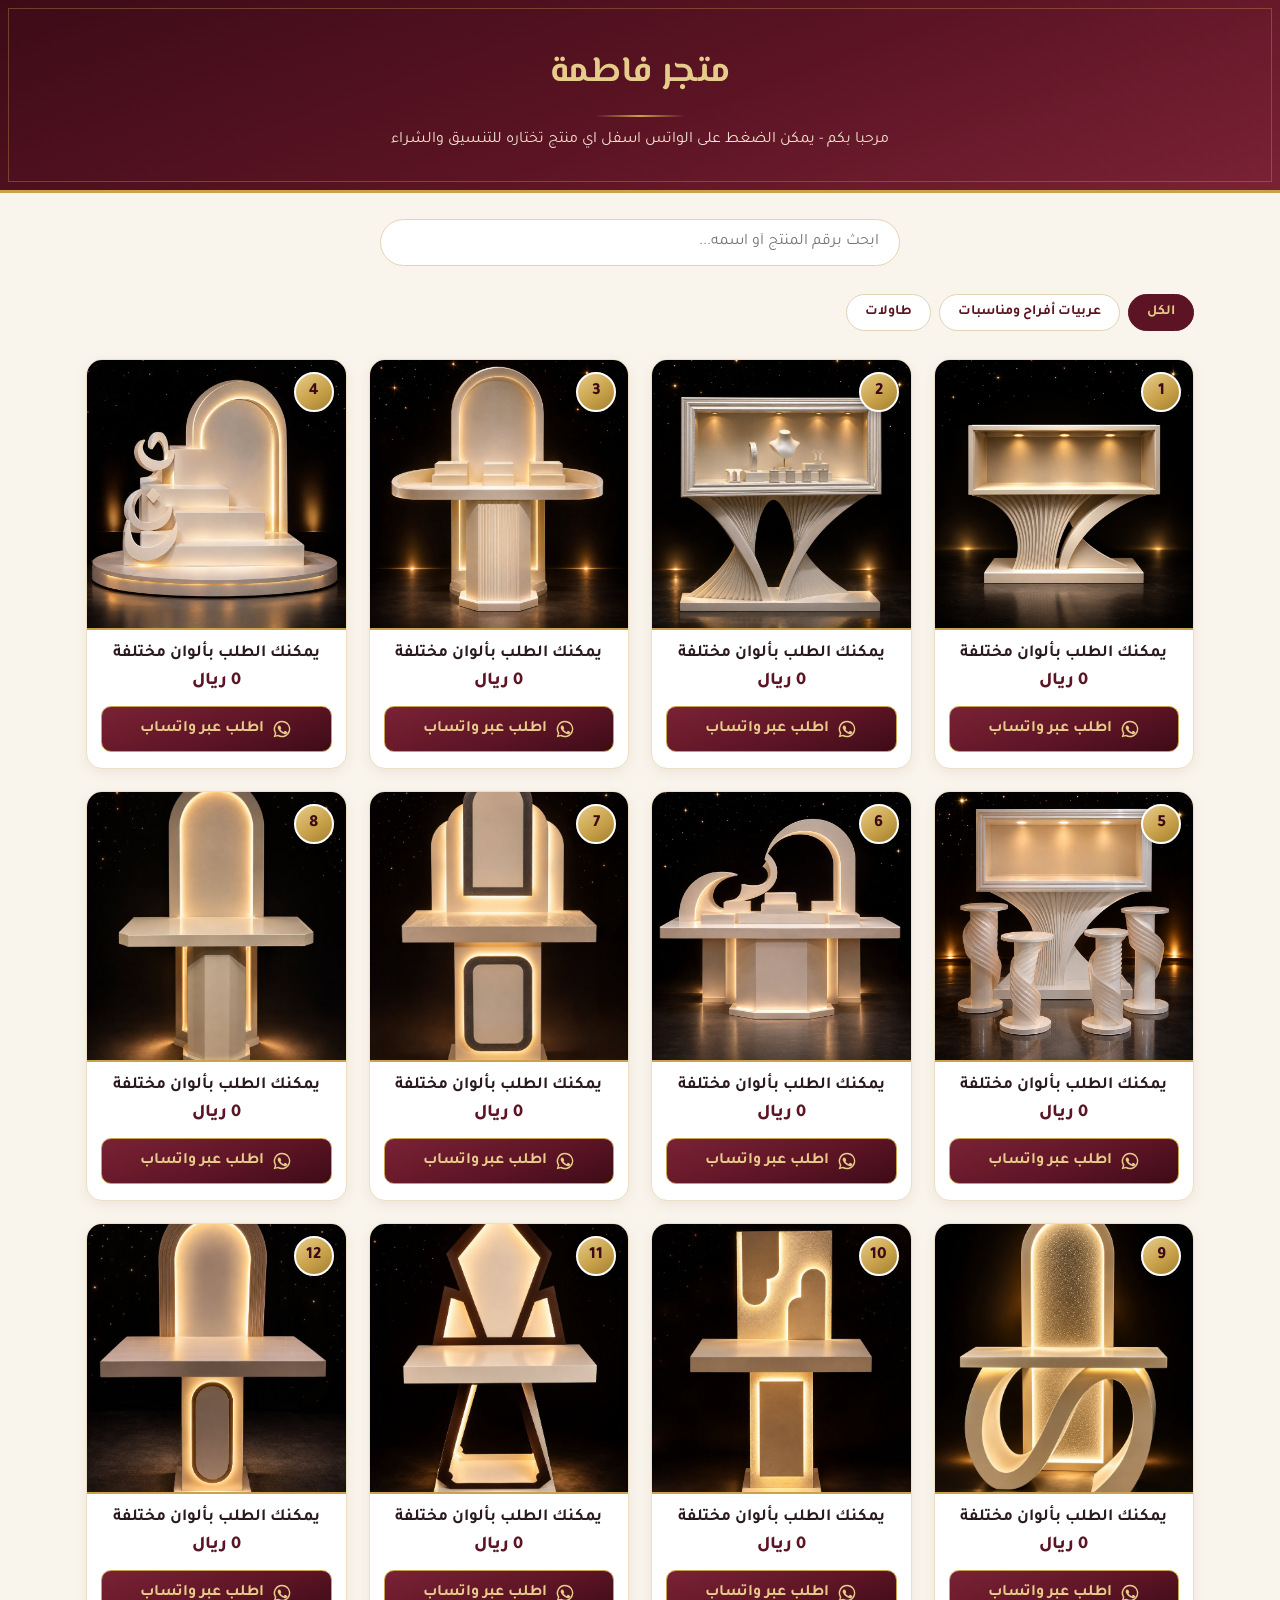
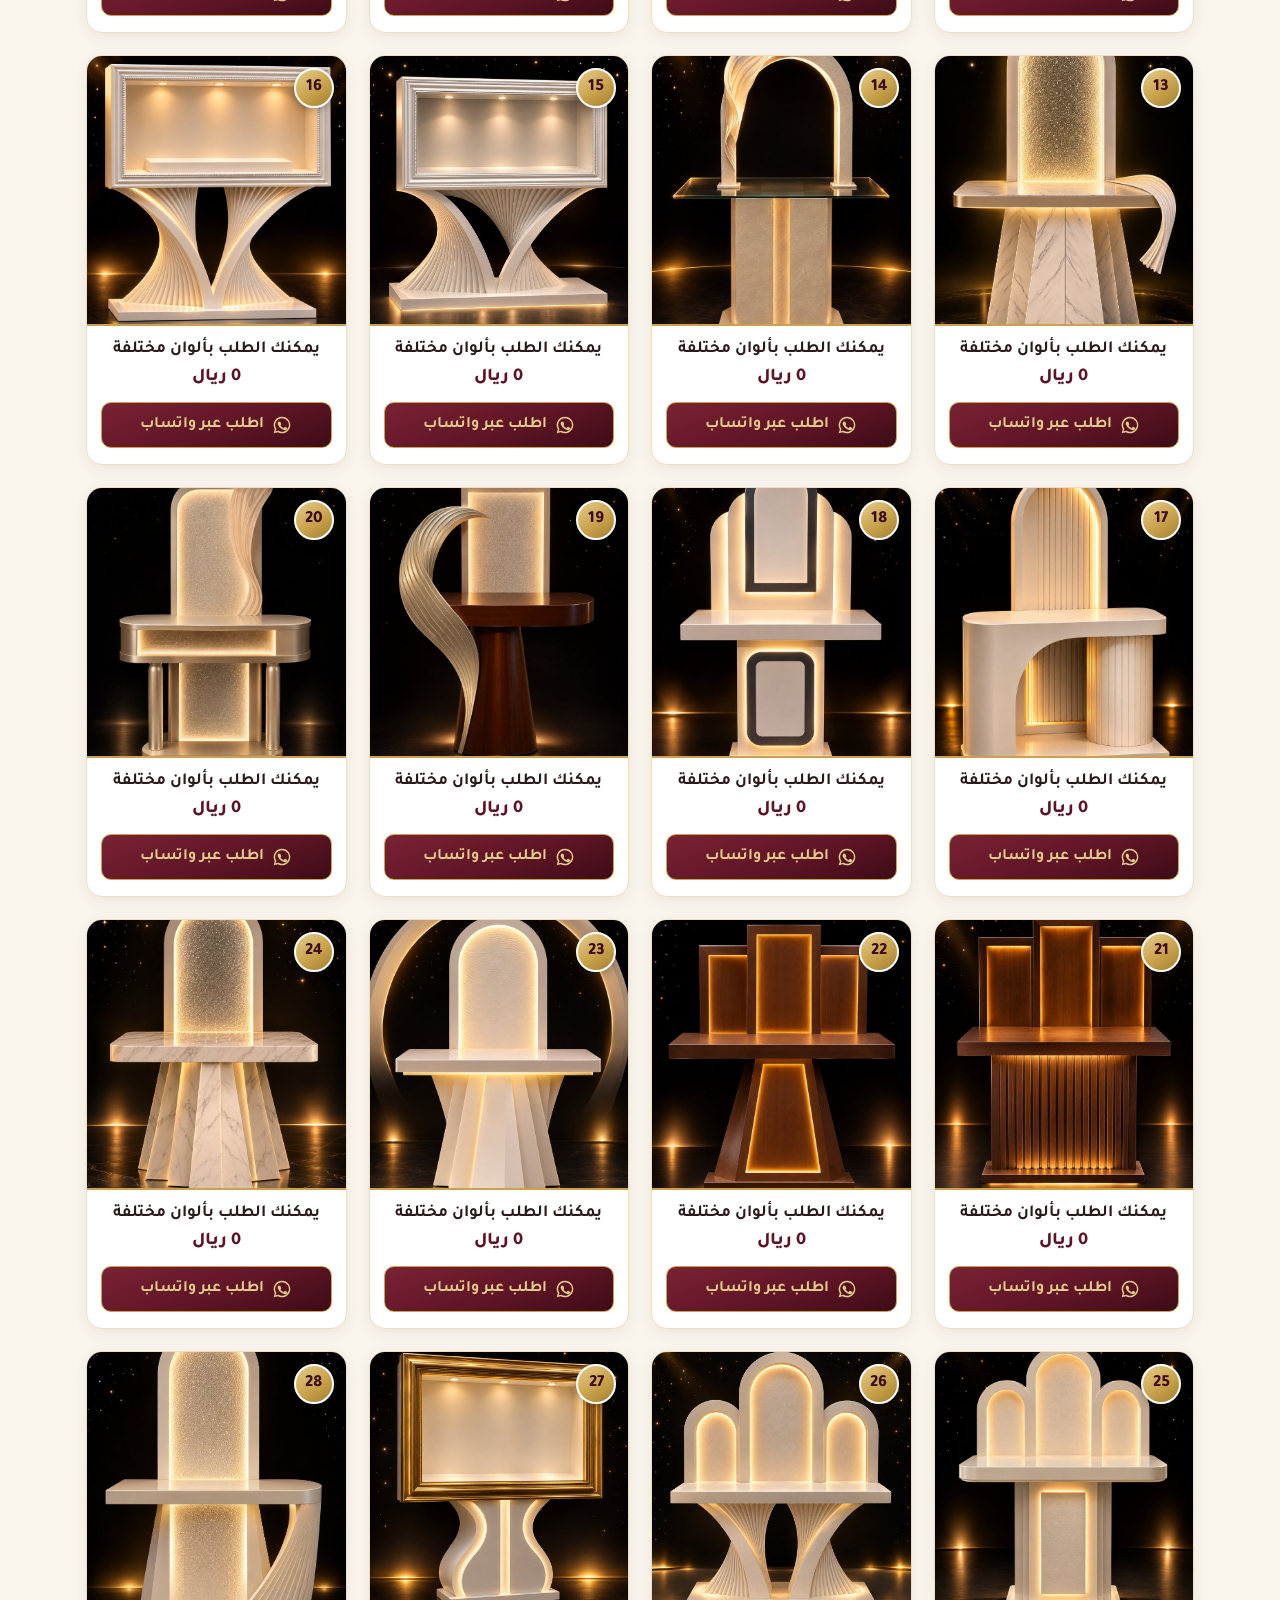
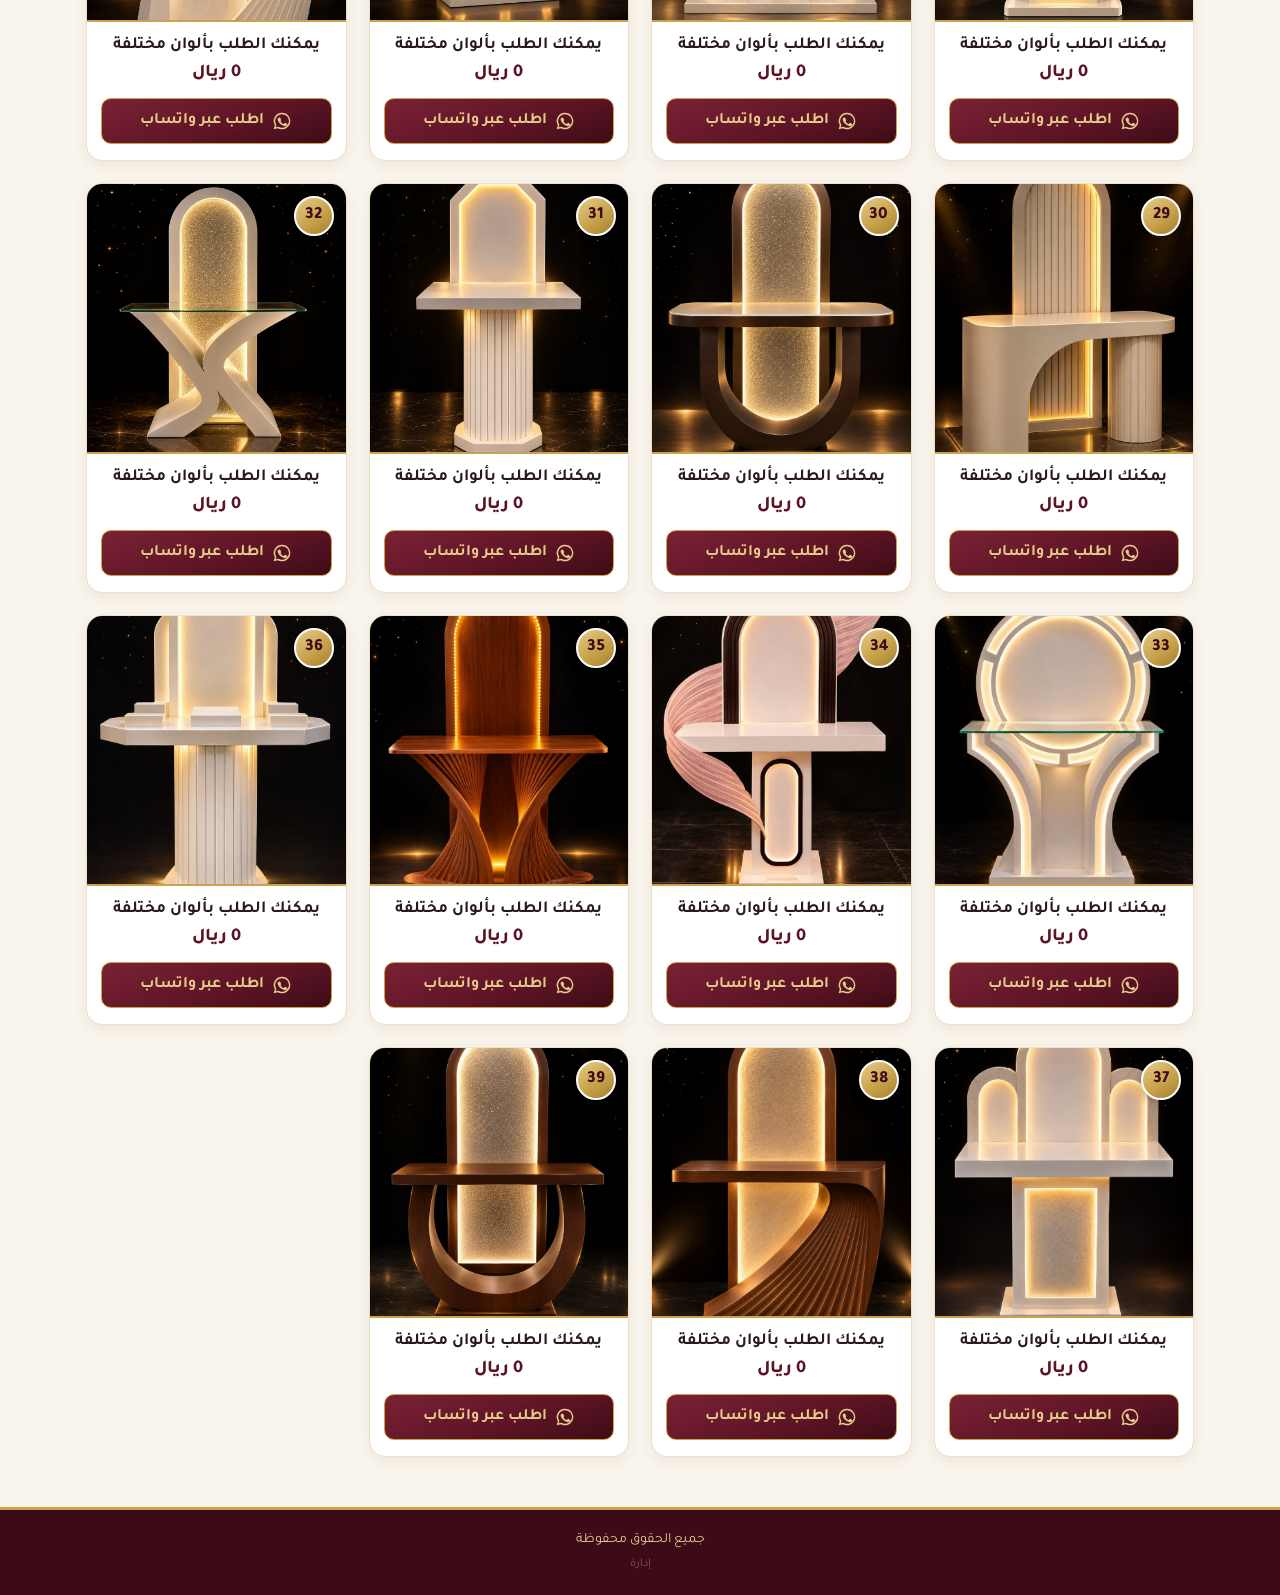
==== commit 4cf42f30: "إضافة صندوق تكبير للصور عند الضغط عليها في المتجر عند الضغط على صورة أي منتج تفتح في صندوق كبير على " ====
--- a/index.html
+++ b/index.html
@@ -30,6 +30,21 @@
     <a class="admin-link" href="admin.html">إدارة</a>
   </footer>
 
+  <div class="lightbox" id="lightbox">
+    <button type="button" class="lb-close" id="lbClose" aria-label="إغلاق">&times;</button>
+    <button type="button" class="lb-nav lb-prev" id="lbPrev" aria-label="الصورة السابقة">&#10094;</button>
+    <button type="button" class="lb-nav lb-next" id="lbNext" aria-label="الصورة التالية">&#10095;</button>
+    <div class="lb-stage" id="lbStage">
+      <img id="lbImg" src="" alt="" draggable="false">
+    </div>
+    <div class="lb-zoom-bar">
+      <button type="button" id="lbZoomOut" aria-label="تصغير">−</button>
+      <span id="lbZoomLevel">100%</span>
+      <button type="button" id="lbZoomIn" aria-label="تكبير">+</button>
+    </div>
+    <span class="lb-count" id="lbCount"></span>
+  </div>
+
   <script>
     var DATA = null;
     var grid = document.getElementById('productsGrid');
@@ -51,6 +66,181 @@
       return [];
     }
 
+    /* ---------- صندوق تكبير الصورة ---------- */
+
+    var lb = {
+      el: document.getElementById('lightbox'),
+      stage: document.getElementById('lbStage'),
+      img: document.getElementById('lbImg'),
+      count: document.getElementById('lbCount'),
+      zoomLevel: document.getElementById('lbZoomLevel'),
+      imgs: [],
+      index: 0,
+      scale: 1,
+      x: 0,
+      y: 0
+    };
+
+    var MIN_SCALE = 1;
+    var MAX_SCALE = 4;
+
+    function lbApply(animate) {
+      lb.img.style.transition = animate ? 'transform 0.18s ease' : 'none';
+      lb.img.style.transform = 'translate(' + lb.x + 'px,' + lb.y + 'px) scale(' + lb.scale + ')';
+      lb.img.style.cursor = lb.scale > 1 ? 'grab' : 'zoom-in';
+      lb.zoomLevel.textContent = Math.round(lb.scale * 100) + '%';
+    }
+
+    function lbClampPan() {
+      if (lb.scale <= 1) { lb.x = 0; lb.y = 0; return; }
+      var maxX = (lb.stage.clientWidth * (lb.scale - 1)) / 2;
+      var maxY = (lb.stage.clientHeight * (lb.scale - 1)) / 2;
+      lb.x = Math.max(-maxX, Math.min(maxX, lb.x));
+      lb.y = Math.max(-maxY, Math.min(maxY, lb.y));
+    }
+
+    function lbSetScale(newScale, animate) {
+      lb.scale = Math.max(MIN_SCALE, Math.min(MAX_SCALE, newScale));
+      lbClampPan();
+      lbApply(animate);
+    }
+
+    function lbShow(i) {
+      lb.index = (i + lb.imgs.length) % lb.imgs.length;
+      lb.img.src = lb.imgs[lb.index];
+      lb.scale = 1;
+      lb.x = 0;
+      lb.y = 0;
+      lbApply(false);
+      lb.count.textContent = lb.imgs.length > 1 ? (lb.index + 1) + '/' + lb.imgs.length : '';
+      var multi = lb.imgs.length > 1;
+      document.getElementById('lbPrev').style.display = multi ? 'flex' : 'none';
+      document.getElementById('lbNext').style.display = multi ? 'flex' : 'none';
+    }
+
+    function openLightbox(imgs, startIndex) {
+      lb.imgs = imgs;
+      document.body.style.overflow = 'hidden';
+      lb.el.classList.add('open');
+      lbShow(startIndex || 0);
+    }
+
+    function closeLightbox() {
+      lb.el.classList.remove('open');
+      document.body.style.overflow = '';
+    }
+
+    document.getElementById('lbClose').onclick = closeLightbox;
+    document.getElementById('lbPrev').onclick = function (e) { e.stopPropagation(); lbShow(lb.index - 1); };
+    document.getElementById('lbNext').onclick = function (e) { e.stopPropagation(); lbShow(lb.index + 1); };
+    document.getElementById('lbZoomIn').onclick = function (e) { e.stopPropagation(); lbSetScale(lb.scale + 0.6, true); };
+    document.getElementById('lbZoomOut').onclick = function (e) { e.stopPropagation(); lbSetScale(lb.scale - 0.6, true); };
+
+    lb.el.addEventListener('click', function (e) {
+      if (e.target === lb.el) { closeLightbox(); }
+    });
+
+    document.addEventListener('keydown', function (e) {
+      if (!lb.el.classList.contains('open')) { return; }
+      if (e.key === 'Escape') { closeLightbox(); }
+      else if (e.key === 'ArrowLeft') { lbShow(lb.index - (document.dir === 'rtl' ? -1 : 1)); }
+      else if (e.key === 'ArrowRight') { lbShow(lb.index + (document.dir === 'rtl' ? -1 : 1)); }
+      else if (e.key === '+') { lbSetScale(lb.scale + 0.6, true); }
+      else if (e.key === '-') { lbSetScale(lb.scale - 0.6, true); }
+    });
+
+    /* التكبير بعجلة الفأرة */
+    lb.stage.addEventListener('wheel', function (e) {
+      if (!lb.el.classList.contains('open')) { return; }
+      e.preventDefault();
+      var delta = e.deltaY > 0 ? -0.3 : 0.3;
+      lbSetScale(lb.scale + delta, false);
+    }, { passive: false });
+
+    /* فأرة ولمس موحّدان عبر Pointer Events:
+       - إصبع واحد / فأرة مع الضغط والسحب: تحريك الصورة عند التكبير
+       - إصبعان (pinch): تكبير وتصغير باللمس
+       - نقرة/لمسة مزدوجة سريعة بلا تحريك: تبديل التكبير 1x <-> 2.4x */
+    var activePointers = {};
+    var activeCount = 0;
+    var pinchActive = false, pinchStartDist = 0, pinchStartScale = 1;
+    var panId = null, panStartX = 0, panStartY = 0, panOrigX = 0, panOrigY = 0;
+    var tapCandidate = null;
+    var lastTapTime = 0;
+
+    function dist2(a, b) {
+      var dx = a.x - b.x, dy = a.y - b.y;
+      return Math.sqrt(dx * dx + dy * dy);
+    }
+
+    lb.stage.addEventListener('pointerdown', function (e) {
+      activePointers[e.pointerId] = { x: e.clientX, y: e.clientY };
+      activeCount = Object.keys(activePointers).length;
+
+      if (activeCount === 2) {
+        var ids = Object.keys(activePointers);
+        pinchActive = true;
+        pinchStartDist = dist2(activePointers[ids[0]], activePointers[ids[1]]);
+        pinchStartScale = lb.scale;
+        panId = null;
+        tapCandidate = null;
+      } else if (activeCount === 1) {
+        pinchActive = false;
+        panId = e.pointerId;
+        panStartX = e.clientX; panStartY = e.clientY;
+        panOrigX = lb.x; panOrigY = lb.y;
+        tapCandidate = { x: e.clientX, y: e.clientY, time: Date.now() };
+      }
+    });
+
+    lb.stage.addEventListener('pointermove', function (e) {
+      if (!(e.pointerId in activePointers)) { return; }
+      activePointers[e.pointerId] = { x: e.clientX, y: e.clientY };
+
+      if (pinchActive && activeCount === 2) {
+        var ids = Object.keys(activePointers);
+        var d = dist2(activePointers[ids[0]], activePointers[ids[1]]);
+        if (pinchStartDist > 0) { lbSetScale(pinchStartScale * (d / pinchStartDist), false); }
+        return;
+      }
+
+      if (panId === e.pointerId) {
+        if (tapCandidate) {
+          var movedFar = Math.abs(e.clientX - tapCandidate.x) > 8 || Math.abs(e.clientY - tapCandidate.y) > 8;
+          if (movedFar) { tapCandidate = null; }
+        }
+        if (lb.scale > 1) {
+          lb.x = panOrigX + (e.clientX - panStartX);
+          lb.y = panOrigY + (e.clientY - panStartY);
+          lbClampPan();
+          lbApply(false);
+        }
+      }
+    });
+
+    function pointerEnd(e) {
+      delete activePointers[e.pointerId];
+      activeCount = Object.keys(activePointers).length;
+      if (activeCount < 2) { pinchActive = false; }
+
+      if (panId === e.pointerId) {
+        if (tapCandidate && (Date.now() - tapCandidate.time) < 300) {
+          var now = Date.now();
+          if (now - lastTapTime < 350) {
+            lbSetScale(lb.scale > 1 ? 1 : 2.4, true);
+            lastTapTime = 0;
+          } else {
+            lastTapTime = now;
+          }
+        }
+        panId = null;
+        tapCandidate = null;
+      }
+    }
+
+    lb.stage.addEventListener('pointerup', pointerEnd);
+    lb.stage.addEventListener('pointercancel', pointerEnd);
+
     function buildWhatsappLink(p) {
       var imgs = productImages(p);
       var imageUrl = imgs.length ? (siteBase() + imgs[0]) : '';
@@ -68,11 +258,15 @@
 
       var track = document.createElement('div');
       track.className = 'img-track';
-      imgs.forEach(function (src) {
+      imgs.forEach(function (src, i) {
         var img = document.createElement('img');
         img.src = src;
         img.alt = p.name;
         img.draggable = false;
+        img.onclick = function (e) {
+          e.stopPropagation();
+          openLightbox(imgs, i);
+        };
         track.appendChild(img);
       });
       wrap.appendChild(track);
--- a/style.css
+++ b/style.css
@@ -357,6 +357,140 @@
   opacity: 0.9;
 }
 
+/* ---------- صندوق تكبير الصورة ---------- */
+
+.lightbox {
+  display: none;
+  position: fixed;
+  inset: 0;
+  z-index: 999;
+  background: rgba(20, 8, 12, 0.94);
+  align-items: center;
+  justify-content: center;
+}
+
+.lightbox.open {
+  display: flex;
+}
+
+.lb-stage {
+  width: 100%;
+  height: 100%;
+  display: flex;
+  align-items: center;
+  justify-content: center;
+  overflow: hidden;
+  touch-action: none;
+}
+
+.lb-stage img {
+  max-width: 92vw;
+  max-height: 82vh;
+  object-fit: contain;
+  user-select: none;
+  -webkit-user-drag: none;
+  will-change: transform;
+}
+
+.lb-close {
+  position: absolute;
+  top: 14px;
+  left: 16px;
+  z-index: 3;
+  width: 40px;
+  height: 40px;
+  border-radius: 50%;
+  border: none;
+  background: rgba(255, 255, 255, 0.12);
+  color: #fff;
+  font-size: 24px;
+  line-height: 40px;
+  cursor: pointer;
+}
+
+.lb-close:hover {
+  background: rgba(255, 255, 255, 0.22);
+}
+
+.lb-nav {
+  position: absolute;
+  top: 50%;
+  transform: translateY(-50%);
+  width: 46px;
+  height: 46px;
+  border-radius: 50%;
+  border: none;
+  background: rgba(255, 255, 255, 0.12);
+  color: #fff;
+  font-size: 16px;
+  cursor: pointer;
+  z-index: 3;
+  display: flex;
+  align-items: center;
+  justify-content: center;
+}
+
+.lb-nav:hover {
+  background: rgba(255, 255, 255, 0.22);
+}
+
+.lb-nav.lb-prev {
+  right: 16px;
+}
+
+.lb-nav.lb-next {
+  left: 16px;
+}
+
+.lb-zoom-bar {
+  position: absolute;
+  bottom: 18px;
+  left: 50%;
+  transform: translateX(-50%);
+  display: flex;
+  align-items: center;
+  gap: 12px;
+  background: rgba(255, 255, 255, 0.12);
+  border-radius: 24px;
+  padding: 8px 16px;
+  z-index: 3;
+  color: #fff;
+}
+
+.lb-zoom-bar button {
+  width: 30px;
+  height: 30px;
+  border-radius: 50%;
+  border: none;
+  background: rgba(255, 255, 255, 0.18);
+  color: #fff;
+  font-size: 18px;
+  line-height: 30px;
+  cursor: pointer;
+}
+
+.lb-zoom-bar button:hover {
+  background: rgba(255, 255, 255, 0.3);
+}
+
+.lb-zoom-bar span {
+  min-width: 42px;
+  text-align: center;
+  font-size: 13px;
+}
+
+.lb-count {
+  position: absolute;
+  top: 16px;
+  right: 16px;
+  z-index: 3;
+  color: #fff;
+  background: rgba(255, 255, 255, 0.12);
+  border-radius: 12px;
+  padding: 4px 10px;
+  font-size: 12px;
+}
+
 /* ---------- الجوال ---------- */
 
 @media (max-width: 600px) {
@@ -383,6 +517,32 @@
     height: 26px;
     font-size: 11px;
     line-height: 26px;
+  }
+  .lb-nav {
+    width: 38px;
+    height: 38px;
+    font-size: 13px;
+  }
+  .lb-nav.lb-prev {
+    right: 8px;
+  }
+  .lb-nav.lb-next {
+    left: 8px;
+  }
+  .lb-close {
+    top: 8px;
+    left: 8px;
+    width: 34px;
+    height: 34px;
+    font-size: 20px;
+    line-height: 34px;
+  }
+  .lb-count {
+    top: 10px;
+    right: 10px;
+  }
+  .lb-zoom-bar {
+    bottom: 10px;
   }
   .card h3 {
     font-size: 14px;
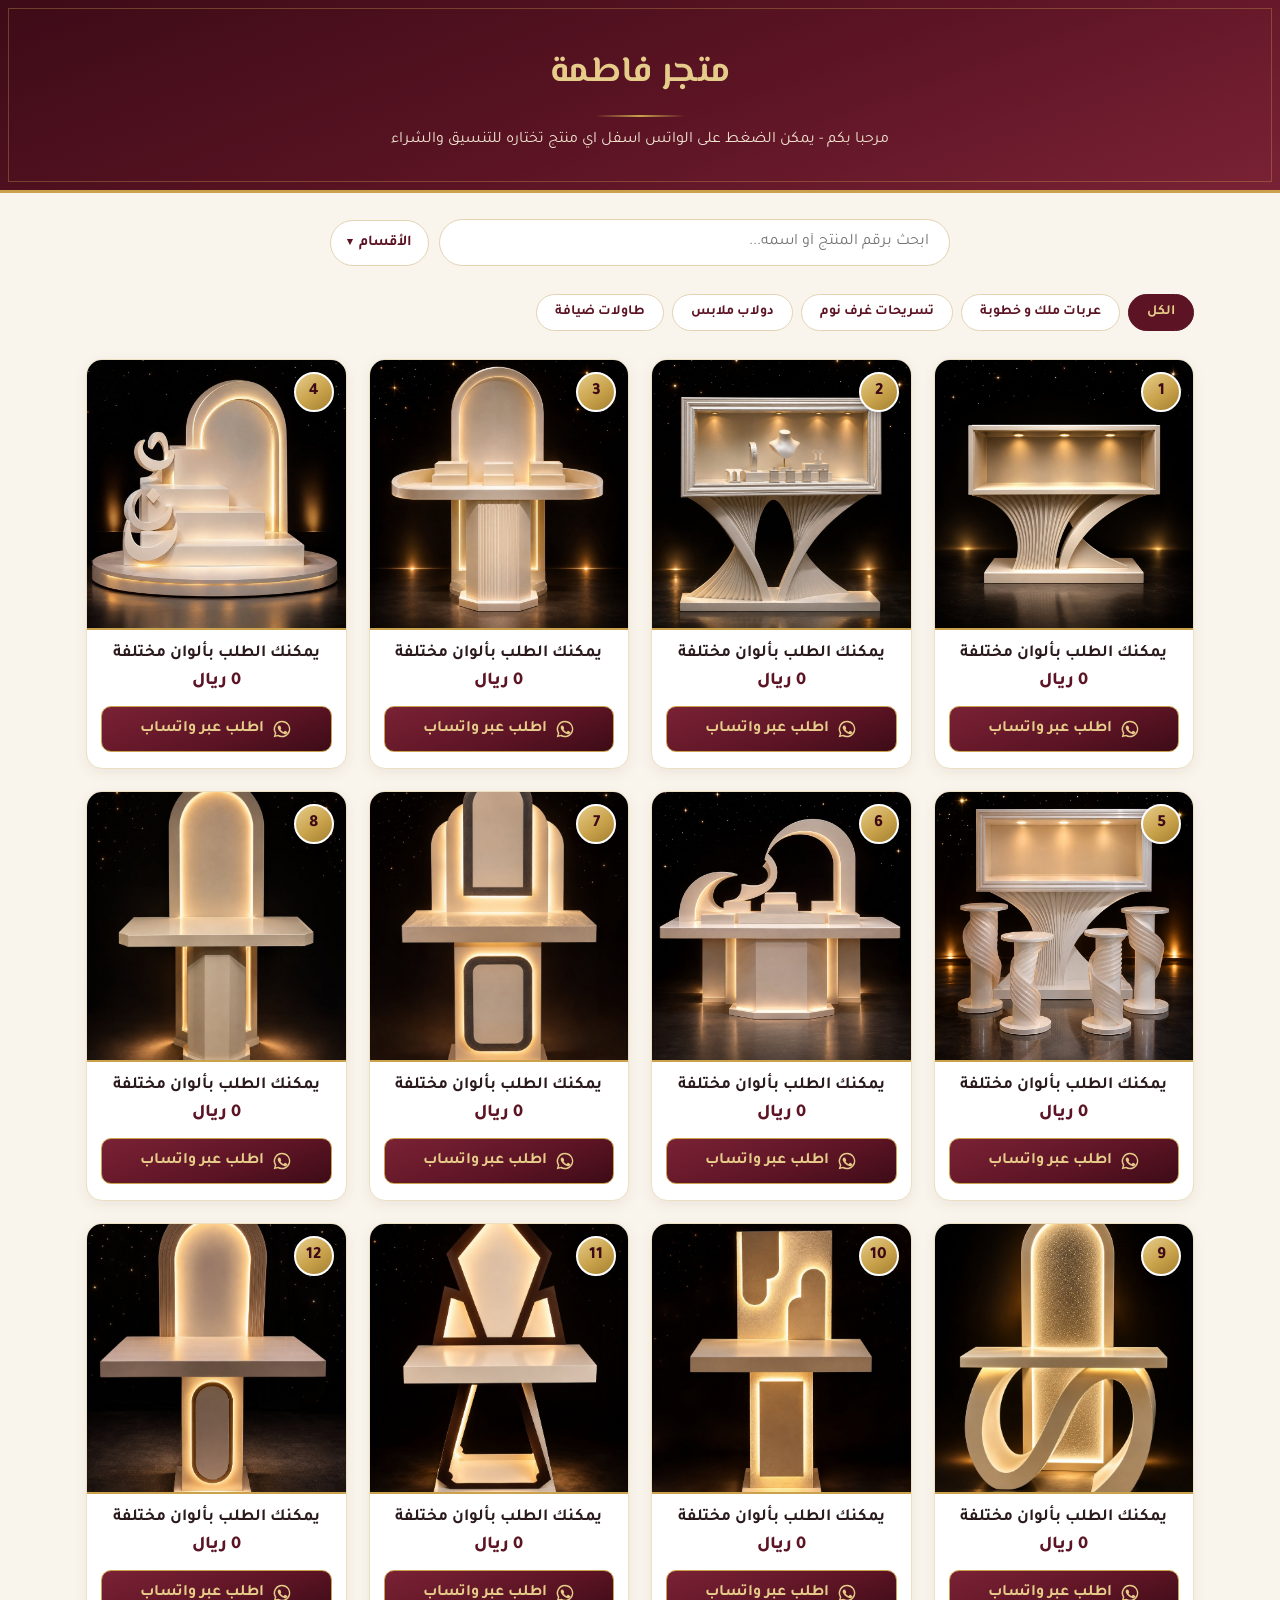
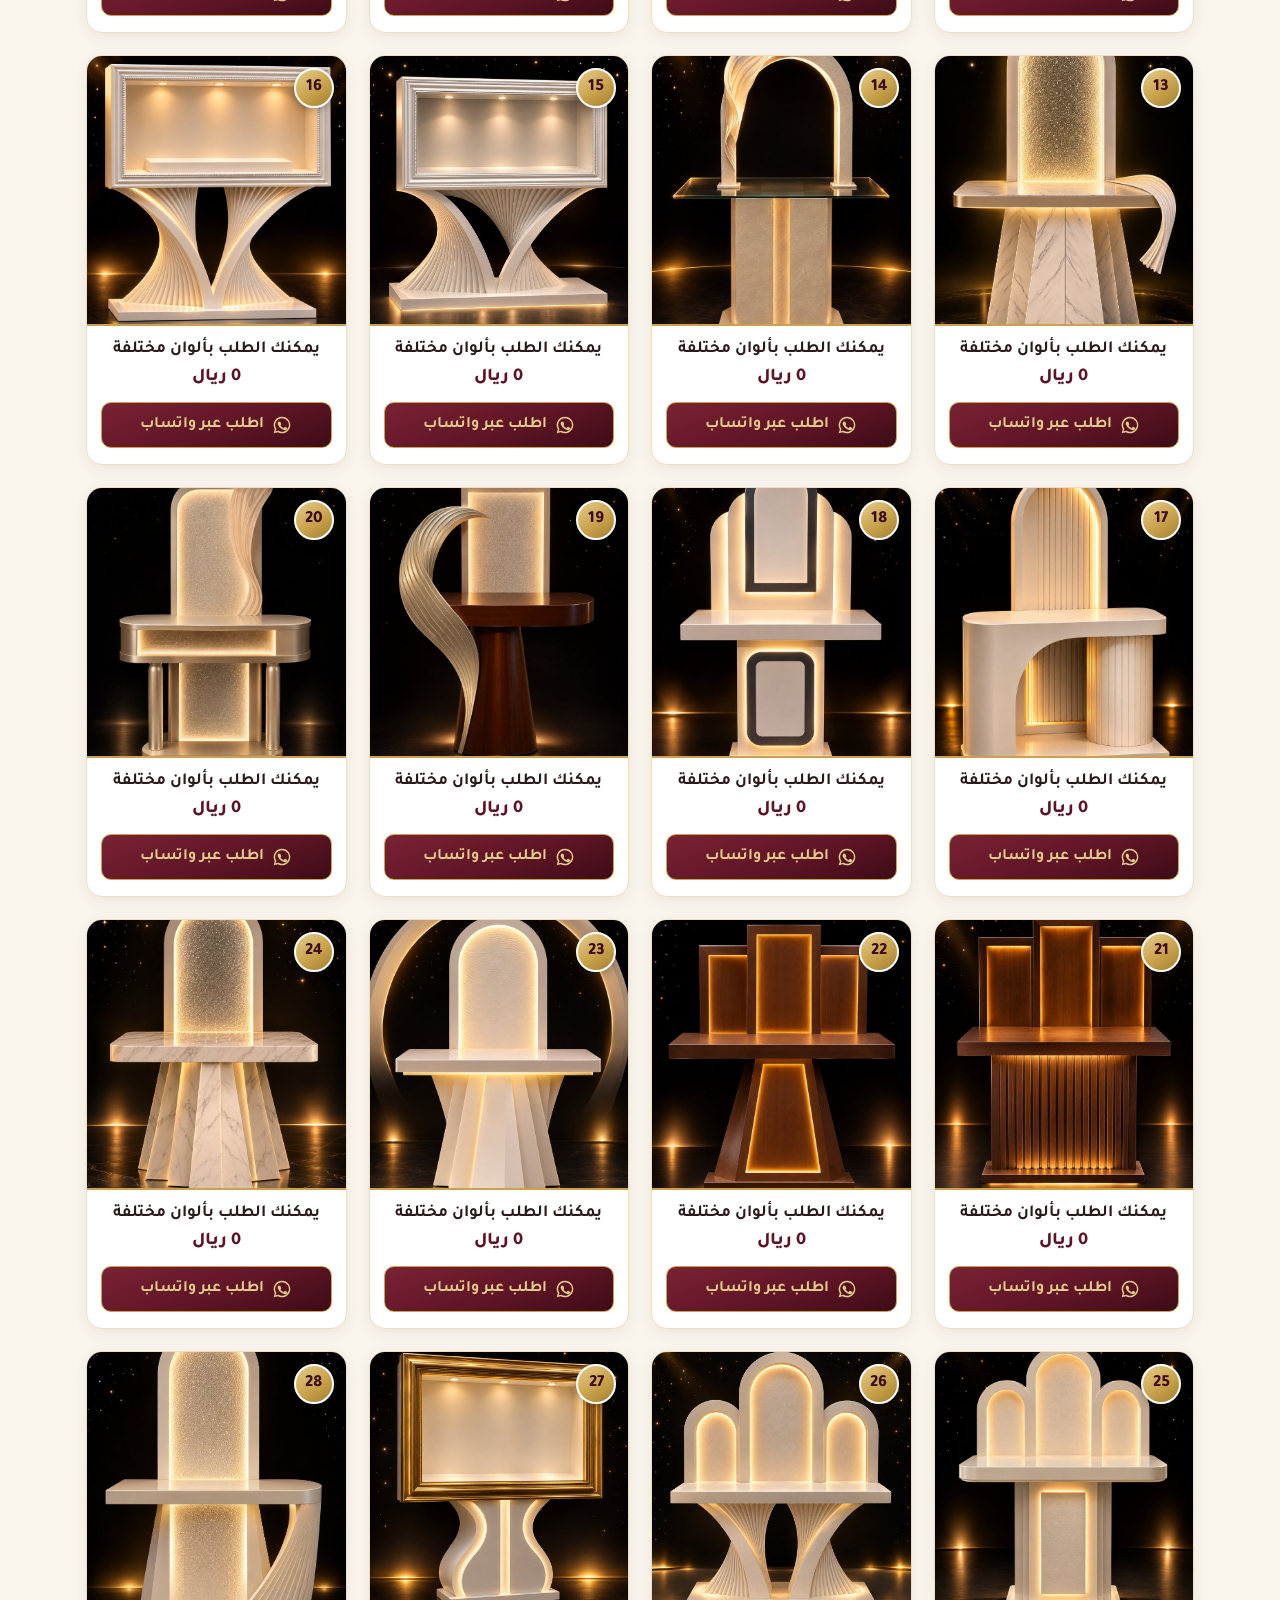
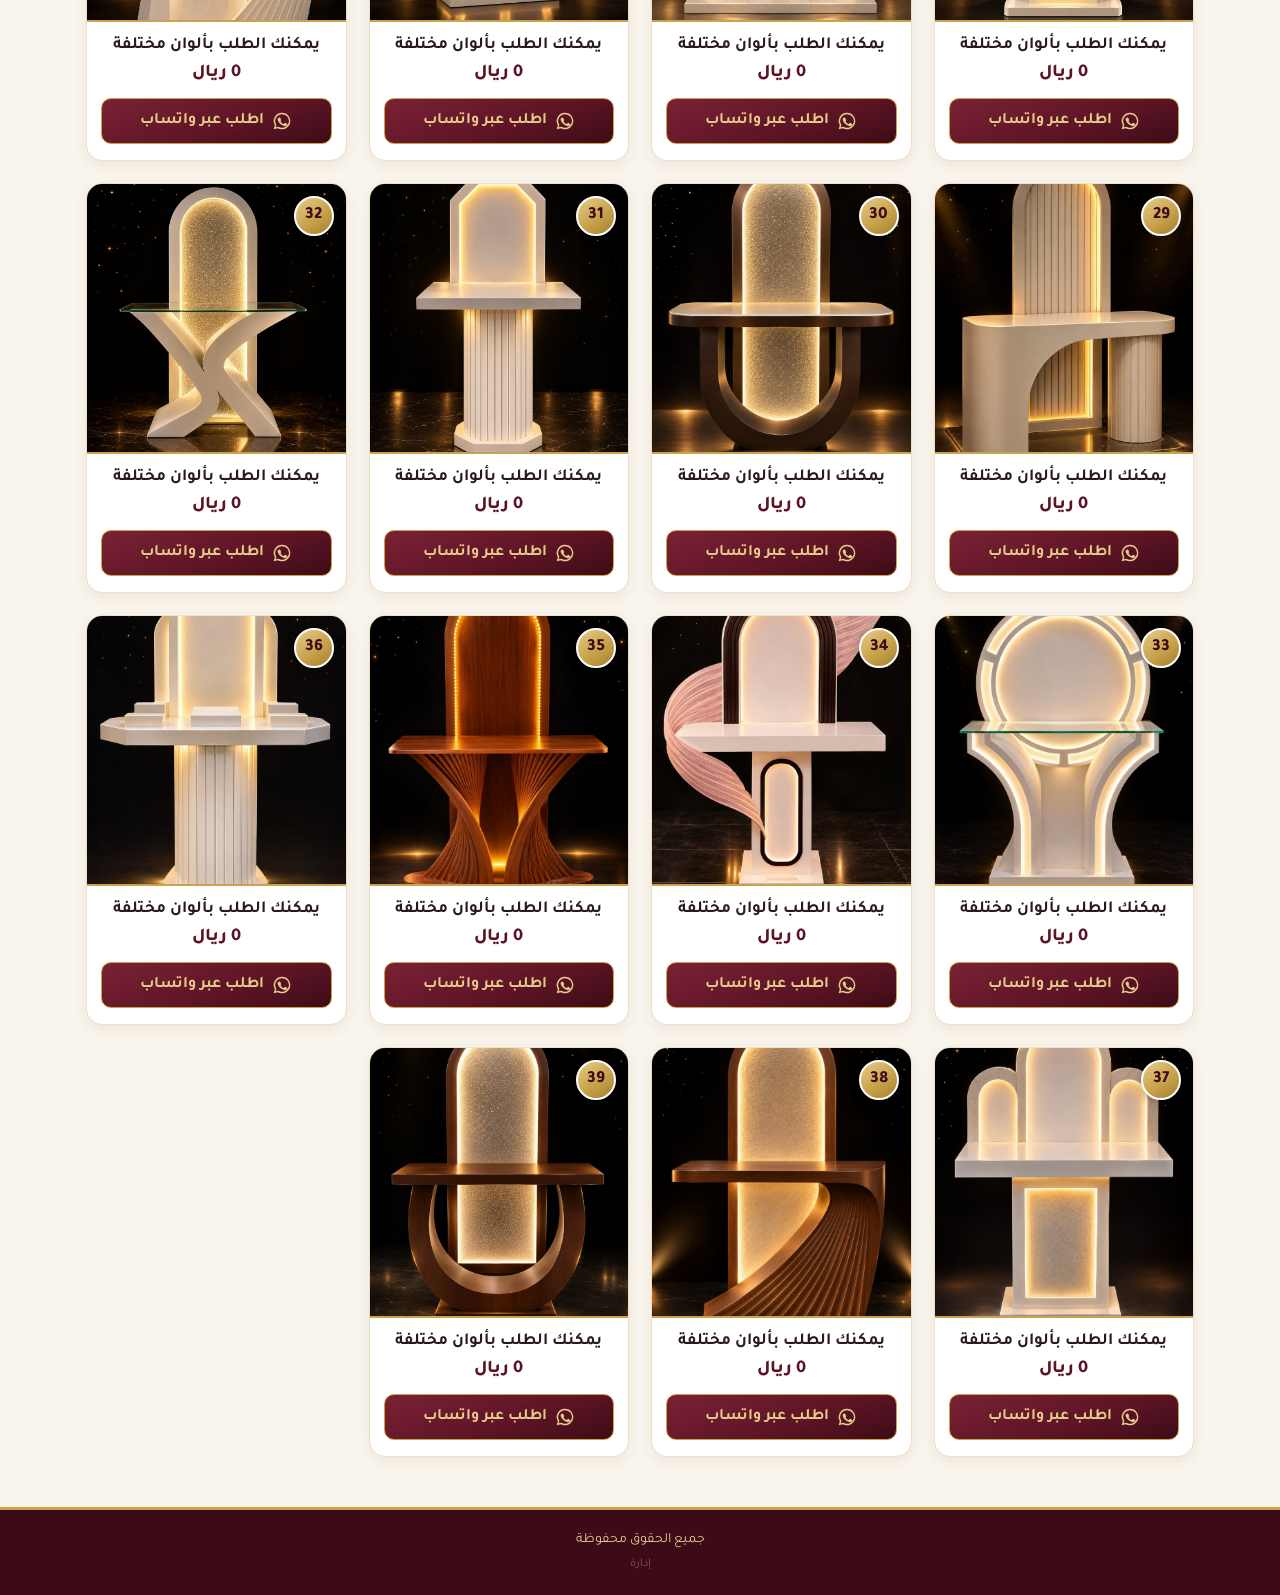
==== commit fc72f168: "إضافة زر منسدل للأقسام بجانب مربع البحث زر جديد "الأقسام" بجانب مربع البحث فوق يفتح قائمة منسدلة بكل" ====
--- a/index.html
+++ b/index.html
@@ -17,8 +17,17 @@
   </header>
 
   <main>
-    <div class="search-box">
-      <input type="text" id="searchInput" placeholder="ابحث برقم المنتج أو اسمه...">
+    <div class="search-row">
+      <div class="search-box">
+        <input type="text" id="searchInput" placeholder="ابحث برقم المنتج أو اسمه...">
+      </div>
+      <div class="cat-dropdown" id="catDropdownWrap">
+        <button type="button" class="cat-dropdown-btn" id="catDropdownBtn">
+          <span id="catDropdownLabel">الأقسام</span>
+          <span class="caret">▾</span>
+        </button>
+        <div class="cat-dropdown-menu" id="catDropdownMenu"></div>
+      </div>
     </div>
     <div class="cat-tabs" id="catTabs"></div>
     <div class="grid" id="productsGrid"></div>
@@ -363,27 +372,72 @@
       return list;
     }
 
+    var catDropdownWrap = document.getElementById('catDropdownWrap');
+    var catDropdownBtn = document.getElementById('catDropdownBtn');
+    var catDropdownLabel = document.getElementById('catDropdownLabel');
+    var catDropdownMenu = document.getElementById('catDropdownMenu');
+
+    function closeCatDropdown() {
+      catDropdownWrap.classList.remove('open');
+    }
+
+    function selectCategory(name) {
+      activeCategory = name;
+      Array.prototype.forEach.call(catTabs.children, function (c) {
+        c.classList.toggle('active', c.textContent === name);
+      });
+      Array.prototype.forEach.call(catDropdownMenu.children, function (c) {
+        c.classList.toggle('active', c.textContent === name);
+      });
+      catDropdownLabel.textContent = name === ALL ? 'الأقسام' : name;
+      closeCatDropdown();
+      render(currentList());
+    }
+
     function buildTabs() {
       var cats = Array.isArray(DATA.categories) ? DATA.categories : [];
       catTabs.innerHTML = '';
-      if (cats.length === 0) { return; }
+      catDropdownMenu.innerHTML = '';
+
+      if (cats.length === 0) {
+        catDropdownWrap.style.display = 'none';
+        return;
+      }
+      catDropdownWrap.style.display = '';
+
       var hasUncategorized = DATA.products.some(function (p) { return !p.category; });
       var names = [ALL].concat(cats).concat(hasUncategorized ? [NONE] : []);
+      catDropdownLabel.textContent = activeCategory === ALL ? 'الأقسام' : activeCategory;
+
       names.forEach(function (name) {
         var btn = document.createElement('button');
         btn.type = 'button';
         btn.className = 'cat-tab' + (name === activeCategory ? ' active' : '');
         btn.textContent = name;
-        btn.onclick = function () {
-          activeCategory = name;
-          Array.prototype.forEach.call(catTabs.children, function (c) {
-            c.classList.toggle('active', c === btn);
-          });
-          render(currentList());
-        };
+        btn.onclick = function () { selectCategory(name); };
         catTabs.appendChild(btn);
+
+        var item = document.createElement('button');
+        item.type = 'button';
+        item.className = 'cat-dropdown-item' + (name === activeCategory ? ' active' : '');
+        item.textContent = name;
+        item.onclick = function () { selectCategory(name); };
+        catDropdownMenu.appendChild(item);
       });
     }
+
+    catDropdownBtn.addEventListener('click', function (e) {
+      e.stopPropagation();
+      catDropdownWrap.classList.toggle('open');
+    });
+
+    document.addEventListener('click', function (e) {
+      if (!catDropdownWrap.contains(e.target)) { closeCatDropdown(); }
+    });
+
+    document.addEventListener('keydown', function (e) {
+      if (e.key === 'Escape') { closeCatDropdown(); }
+    });
 
     function render(list) {
       grid.innerHTML = '';
--- a/style.css
+++ b/style.css
@@ -76,9 +76,99 @@
   padding: 26px 16px 50px;
 }
 
+.search-row {
+  display: flex;
+  align-items: center;
+  justify-content: center;
+  gap: 10px;
+  max-width: 620px;
+  margin: 0 auto 28px;
+}
+
 .search-box {
+  flex: 1;
   max-width: 520px;
-  margin: 0 auto 28px;
+  margin: 0;
+}
+
+.cat-dropdown {
+  position: relative;
+  flex-shrink: 0;
+}
+
+.cat-dropdown-btn {
+  display: flex;
+  align-items: center;
+  gap: 6px;
+  height: 100%;
+  padding: 13px 16px;
+  font-family: inherit;
+  font-size: 15px;
+  font-weight: 700;
+  color: var(--oud);
+  background: #fff;
+  border: 1.5px solid #e2d3b4;
+  border-radius: 30px;
+  cursor: pointer;
+  white-space: nowrap;
+  transition: border-color 0.2s;
+}
+
+.cat-dropdown-btn:hover {
+  border-color: var(--gold);
+}
+
+.cat-dropdown-btn .caret {
+  font-size: 11px;
+  transition: transform 0.2s;
+}
+
+.cat-dropdown.open .cat-dropdown-btn .caret {
+  transform: rotate(180deg);
+}
+
+.cat-dropdown-menu {
+  display: none;
+  position: absolute;
+  top: calc(100% + 8px);
+  right: 0;
+  min-width: 180px;
+  max-height: 320px;
+  overflow-y: auto;
+  background: #fff;
+  border: 1px solid #e2d3b4;
+  border-radius: 14px;
+  box-shadow: 0 10px 26px rgba(61, 11, 23, 0.18);
+  z-index: 50;
+  padding: 6px;
+}
+
+.cat-dropdown.open .cat-dropdown-menu {
+  display: block;
+}
+
+.cat-dropdown-item {
+  display: block;
+  width: 100%;
+  text-align: right;
+  padding: 10px 12px;
+  font-family: inherit;
+  font-size: 14px;
+  font-weight: 600;
+  color: var(--ink);
+  background: none;
+  border: none;
+  border-radius: 8px;
+  cursor: pointer;
+}
+
+.cat-dropdown-item:hover {
+  background: var(--cream);
+}
+
+.cat-dropdown-item.active {
+  background: var(--oud);
+  color: var(--gold-light);
 }
 
 .search-box input {
@@ -500,6 +590,16 @@
   .top h1 {
     font-size: 27px;
   }
+  .search-row {
+    padding: 0 2px;
+  }
+  .cat-dropdown-btn {
+    padding: 11px 12px;
+    font-size: 13px;
+  }
+  .cat-dropdown-menu {
+    min-width: 150px;
+  }
   .grid {
     grid-template-columns: repeat(2, 1fr);
     gap: 12px;
